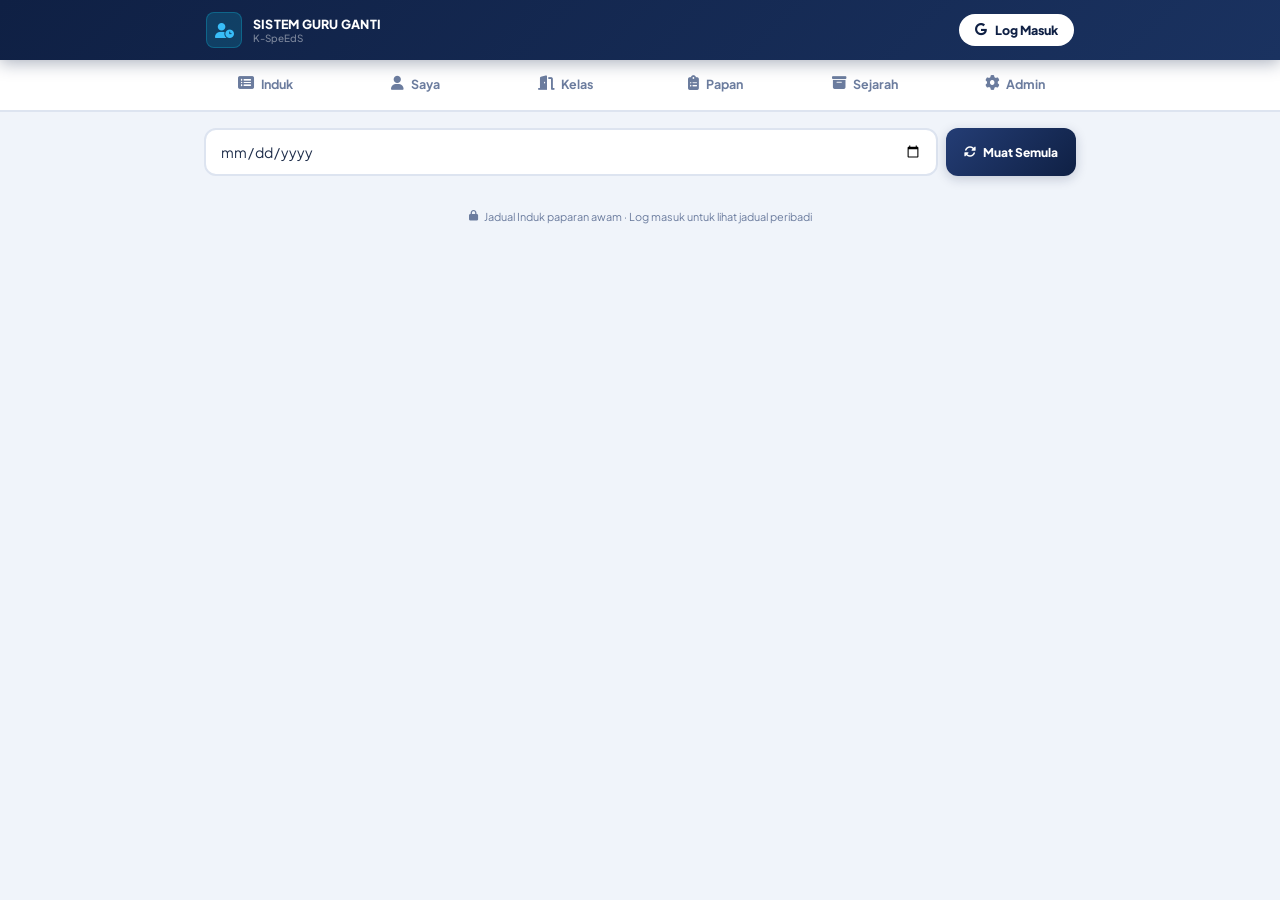
==== index.html @ 8087a6db "1" ====
<!DOCTYPE html>
<html lang="ms">
<head>
<meta charset="UTF-8">
<meta name="viewport" content="width=device-width, initial-scale=1.0, maximum-scale=1.0">
<title>Sistem Guru Ganti — K-SpeEdS</title>
<link rel="manifest" href="manifest.json">
<meta name="theme-color" content="#0f2044">
<meta name="mobile-web-app-capable" content="yes">
<meta name="apple-mobile-web-app-capable" content="yes">
<meta name="apple-mobile-web-app-status-bar-style" content="black-translucent">
<meta name="apple-mobile-web-app-title" content="Guru Ganti">
<link rel="apple-touch-icon" href="icon-192.png">
<link rel="icon" type="image/png" sizes="192x192" href="icon-192.png">
<link rel="icon" type="image/png" sizes="512x512" href="icon-512.png">
<link href="https://cdnjs.cloudflare.com/ajax/libs/font-awesome/6.4.0/css/all.min.css" rel="stylesheet">
<link href="https://fonts.googleapis.com/css2?family=Plus+Jakarta+Sans:wght@400;500;600;700;800;900&family=JetBrains+Mono:wght@400;600;700&display=swap" rel="stylesheet">
<link rel="stylesheet" href="css/style.css">
<link rel="stylesheet" href="css/relief-extra.css">
<script src="https://cdnjs.cloudflare.com/ajax/libs/html2pdf.js/0.10.1/html2pdf.bundle.min.js"></script>
</head>
<body>

<!-- ══════════ NAVBAR ══════════ -->
<div class="navbar">
  <div class="navbar-inner">
    <div class="navbar-brand">
      <div class="navbar-icon"><i class="fas fa-user-clock"></i></div>
      <div>
        <div class="navbar-title">SISTEM GURU GANTI</div>
        <div class="navbar-sub">K-SpeEdS</div>
      </div>
    </div>
    <div id="auth-box" class="auth-box">
      <button id="btn-login" class="btn-auth" onclick="ReliefApp.login()">
        <i class="fab fa-google"></i> Log Masuk
      </button>
      <div id="user-chip" class="user-chip hidden">
        <img id="user-photo" class="user-photo" src="" alt="">
        <div class="user-meta">
          <div id="user-name" class="user-name">—</div>
          <div id="user-role" class="user-role">—</div>
        </div>
        <button class="btn-logout" onclick="ReliefApp.logout()" title="Log Keluar"><i class="fas fa-sign-out-alt"></i></button>
      </div>
    </div>
  </div>
</div>

<!-- ══════════ TAB BAR (dinamik ikut role) ══════════ -->
<div class="tab-bar">
  <div class="tab-bar-inner" id="tab-bar-inner">
    <button class="tab-btn" data-tab="induk" onclick="ReliefApp.switchTab('induk')"><i class="fas fa-list-alt"></i> Induk</button>
    <button class="tab-btn" data-tab="saya" data-need="login" onclick="ReliefApp.switchTab('saya')"><i class="fas fa-user"></i> Saya</button>
    <button class="tab-btn" data-tab="kelas" data-need="login" onclick="ReliefApp.switchTab('kelas')"><i class="fas fa-door-open"></i> Kelas</button>
    <button class="tab-btn" data-tab="papan" data-need="admin" onclick="ReliefApp.switchTab('papan')"><i class="fas fa-clipboard-list"></i> Papan</button>
    <button class="tab-btn" data-tab="sejarah" data-need="admin" onclick="ReliefApp.switchTab('sejarah')"><i class="fas fa-archive"></i> Sejarah</button>
    <button class="tab-btn" data-tab="admin" data-need="admin" onclick="ReliefApp.switchTab('admin')"><i class="fas fa-cog"></i> Admin</button>
  </div>
</div>

<div class="main">

  <div class="date-row">
    <input type="date" id="datePicker" class="date-input" onchange="ReliefApp.onDateChange()">
    <button class="btn-refresh" id="btn-refresh" onclick="ReliefApp.onDateChange()"><i class="fas fa-sync-alt" id="refresh-icon"></i> Muat Semula</button>
  </div>

  <!-- ═════════ TAB: JADUAL INDUK (awam) ═════════ -->
  <div id="view-induk" class="fade-in">
    <div id="induk-banner"></div>
    <div id="induk-content"></div>
  </div>

  <!-- ═════════ TAB: JADUAL SAYA (login) ═════════ -->
  <div id="view-saya" class="hidden fade-in">
    <div id="saya-lock" class="card"><div class="state-box"><div class="s-icon">🔒</div><div class="s-title">Log masuk untuk lihat jadual anda</div><div class="s-sub">Guna akaun Google untuk teruskan.</div></div></div>
    <div id="saya-pickname" class="card hidden">
      <div class="card-head"><div class="card-head-icon"><i class="fas fa-user-search"></i></div>
        <div><div class="card-head-title">Pilih Nama Anda</div><div class="card-head-sub">Sekali sahaja — akan diingati untuk lepas ini</div></div></div>
      <div class="card-body" style="position:relative;">
        <div class="search-outer" id="search-outer">
          <div class="search-field">
            <i class="fas fa-search si-left"></i>
            <input type="text" id="tsearch" class="search-input" placeholder="Taip nama guru..." autocomplete="off"
              oninput="ReliefApp.onSearchInput()" onfocus="ReliefApp.onSearchFocus()">
            <button class="si-clear" onclick="ReliefApp.clearSearch()"><i class="fas fa-times-circle"></i></button>
          </div>
          <div class="dd-wrap" id="ddwrap"></div>
        </div>
      </div>
    </div>
    <div id="saya-banner" class="hidden"></div>
    <div id="t-banner" class="t-banner hidden fade-in">
      <div class="t-av"><i class="fas fa-user-tie"></i></div>
      <div style="min-width:0;flex:1;"><div class="t-name" id="t-name">—</div><div class="t-sub" id="t-sub">Guru</div></div>
      <button class="t-chg" onclick="ReliefApp.changeTeacher()"><i class="fas fa-exchange-alt"></i> Tukar</button>
    </div>
    <div id="saya-content"></div>
  </div>

  <!-- ═════════ TAB: JADUAL KELAS (login) ═════════ -->
  <div id="view-kelas" class="hidden fade-in">
    <div id="kelas-lock" class="card"><div class="state-box"><div class="s-icon">🔒</div><div class="s-title">Log masuk untuk lihat jadual kelas</div><div class="s-sub">Guna akaun Google untuk teruskan.</div></div></div>
    <div id="kelas-body" class="hidden">
      <div id="kelas-banner" class="hidden"></div>
      <div class="personal-table-wrap" id="kelas-picker-card">
        <div class="pt-header"><div class="pt-header-icon"><i class="fas fa-door-open"></i></div>
          <div><div class="pt-header-title">Pilih Kelas</div><div class="pt-header-sub">Lihat jadual penuh dan guru ganti bagi kelas</div></div></div>
        <div class="kelas-select-wrap"><select id="kelas-select" class="kelas-select" onchange="ReliefApp.onKelasChange()"><option value="">— Pilih Kelas —</option></select></div>
      </div>
      <div id="kelas-content"></div>
    </div>
  </div>

  <!-- ═════════ TAB: PAPAN HARIAN (admin) ═════════ -->
  <div id="view-papan" class="hidden fade-in">
    <div id="papan-loading" class="hidden state-box"><div class="spinner"></div><div class="s-sub">Memuatkan...</div></div>
    <div id="papan-content" class="hidden fade-in">
      <div class="card">
        <div class="card-head"><div class="card-head-icon" style="background:linear-gradient(135deg,#dc2626,#b91c1c);"><i class="fas fa-user-slash"></i></div>
          <div><div class="card-head-title">Tandakan Guru Tidak Hadir</div><div class="card-head-sub">Pilih guru & sebab ketidakhadiran</div></div></div>
        <div class="card-body">
          <div style="display:flex;gap:8px;flex-wrap:wrap;margin-bottom:12px;">
            <select id="absent-teacher-select" class="input-field" style="flex:2;min-width:180px;"></select>
            <select id="absent-reason-select" class="input-field" style="flex:1;min-width:160px;">
              <option value="">— Sebab —</option>
              <option>Urusan Rasmi</option><option>Cuti</option><option>Keluar Waktu Bekerja</option>
            </select>
            <button class="btn btn-primary btn-sm" onclick="ReliefApp.addAbsent()"><i class="fas fa-plus"></i> Tambah</button>
          </div>
          <div id="absent-tags-container" class="absent-tags"></div>
        </div>
      </div>
      <div id="assign-list-wrap"></div>
      <div class="card" id="confirm-card">
        <div class="card-body" style="display:flex;gap:10px;flex-wrap:wrap;justify-content:space-between;align-items:center;">
          <div id="board-status-chip"></div>
          <div style="display:flex;gap:8px;">
            <button class="btn btn-success btn-sm" onclick="ReliefApp.generatePdf()"><i class="fas fa-file-pdf"></i> Jana PDF</button>
            <button class="btn btn-primary btn-sm" onclick="ReliefApp.confirmBoard()"><i class="fas fa-check-circle"></i> Sahkan Tapak</button>
          </div>
        </div>
      </div>
    </div>
    <div id="papan-empty" class="state-box hidden"><div class="s-icon">📋</div><div class="s-title">Tiada Data</div></div>
  </div>

  <!-- ═════════ TAB: SEJARAH (admin) ═════════ -->
  <div id="view-sejarah" class="hidden fade-in">
    <div class="card">
      <div class="card-body" style="display:flex;justify-content:space-between;align-items:center;flex-wrap:wrap;gap:10px;">
        <div style="font-weight:700;color:var(--navy);">Arkib Guru Ganti</div>
        <button class="btn btn-success btn-sm" onclick="ReliefApp.printArchive()"><i class="fas fa-file-pdf"></i> Jana PDF</button>
      </div>
    </div>
    <div id="history-container"></div>
  </div>

  <!-- ═════════ TAB: ADMIN ═════════ -->
  <div id="view-admin" class="hidden fade-in">

    <div class="card admin-section">
      <div class="card-head"><div class="card-head-icon"><i class="fas fa-file-upload"></i></div>
        <div><div class="card-head-title">Muat Naik Jadual ASC</div><div class="card-head-sub">Fail .xml daripada aSc Timetables</div></div></div>
      <div class="card-body">
        <div class="file-drop" onclick="document.getElementById('xmlFile').click()">
          <input type="file" id="xmlFile" accept=".xml" style="display:none;">
          <i class="fas fa-cloud-upload-alt" style="font-size:2rem;color:var(--teal);display:block;margin-bottom:12px;"></i>
          <div style="font-weight:800;color:var(--navy);">Ketik untuk pilih fail XML</div>
        </div>
        <div id="setup-loading" class="hidden" style="margin-top:16px;text-align:center;"><div class="spinner"></div><div class="s-sub" id="setup-loading-msg">Memproses...</div></div>
        <div id="setup-msg" style="margin-top:12px;font-size:var(--fs-sm);font-weight:700;"></div>
      </div>
    </div>

    <div class="card admin-section">
      <div class="card-head"><div class="card-head-icon" style="background:linear-gradient(135deg,#0ea5e9,#0284c7);"><i class="fas fa-image"></i></div>
        <div><div class="card-head-title">Logo Sekolah</div><div class="card-head-sub">Dipaparkan dalam output PDF</div></div></div>
      <div class="card-body">
        <div style="display:flex;align-items:center;gap:16px;flex-wrap:wrap;">
          <div id="logo-preview-wrap" style="width:80px;height:80px;border-radius:12px;border:2px dashed #cbd5e1;display:flex;align-items:center;justify-content:center;background:#f8fafc;overflow:hidden;">
            <span id="logo-preview-empty" style="color:#94a3b8;font-size:.7rem;text-align:center;padding:6px;">Tiada logo</span>
            <img id="logo-preview-img" style="display:none;width:100%;height:100%;object-fit:contain;">
          </div>
          <div style="flex:1;min-width:160px;">
            <div style="display:flex;gap:8px;flex-wrap:wrap;">
              <label class="btn btn-primary btn-sm" style="cursor:pointer;">
                <i class="fas fa-upload"></i> Pilih Gambar
                <input type="file" id="logoFileInput" accept="image/*" style="display:none;" onchange="ReliefApp.previewLogo(event)">
              </label>
              <button id="btn-save-logo" class="btn btn-success btn-sm hidden" onclick="ReliefApp.saveLogoAction()"><i class="fas fa-save"></i> Simpan</button>
              <button class="btn-ghost btn-sm" style="color:#e53e3e;border-color:#e53e3e;" onclick="ReliefApp.removeLogoAction()"><i class="fas fa-trash"></i></button>
            </div>
          </div>
        </div>
      </div>
    </div>

    <div class="card admin-section">
      <div class="card-head"><div class="card-head-icon" style="background:linear-gradient(135deg,#7c3aed,#6d28d9);"><i class="fas fa-user-plus"></i></div>
        <div><div class="card-head-title">Guru Tambahan</div><div class="card-head-sub">Guru yang tiada dalam jadual ASC</div></div></div>
      <div class="card-body">
        <div style="display:flex;gap:8px;margin-bottom:12px;flex-wrap:wrap;">
          <input type="text" id="extraTeacherName" placeholder="Nama penuh guru..." class="input-field" style="flex:2;min-width:140px;">
          <input type="text" id="extraTeacherShort" placeholder="Singkatan" class="input-field" style="flex:1;min-width:80px;max-width:110px;">
          <button class="btn btn-primary btn-sm" onclick="ReliefApp.addExtraTeacherAction()"><i class="fas fa-plus"></i> Tambah</button>
        </div>
        <div id="extra-teacher-list"></div>
      </div>
    </div>

    <div class="card admin-section">
      <div class="card-head"><div class="card-head-icon" style="background:linear-gradient(135deg,#059669,#047857);"><i class="fas fa-users-cog"></i></div>
        <div><div class="card-head-title">Pengurusan Pengguna</div><div class="card-head-sub">Tetapkan role Admin untuk pengguna yang log masuk</div></div></div>
      <div class="card-body"><div id="user-mgmt-list">Memuatkan...</div></div>
    </div>

  </div><!-- /view-admin -->

  <div class="ro-note"><i class="fas fa-lock" style="font-size:.65rem;"></i> Jadual Induk paparan awam · Log masuk untuk lihat jadual peribadi</div>
</div><!-- /main -->

<!-- ══════════ MODALS ══════════ -->
<div id="assignModal" class="modal-overlay hidden">
  <div class="modal-box">
    <div class="modal-head"><div id="assign-modal-title">Tetapkan Guru Ganti</div><button onclick="ReliefApp.closeAssignModal()" class="modal-x"><i class="fas fa-times"></i></button></div>
    <div class="modal-body">
      <input type="text" id="assign-search" class="input-field" placeholder="Cari nama guru..." style="margin-bottom:10px;" oninput="ReliefApp.renderAssignList()">
      <div id="assign-available-list" class="assign-teacher-list"></div>
      <label style="display:flex;align-items:center;gap:6px;margin-top:10px;font-size:.8rem;">
        <input type="checkbox" id="override-toggle" onchange="ReliefApp.toggleOverride()"> Papar semua guru (termasuk yang sibuk)
      </label>
      <textarea id="assign-note" class="input-field" placeholder="Catatan (pilihan)..." style="margin-top:10px;width:100%;min-height:60px;"></textarea>
      <div style="display:flex;gap:8px;margin-top:12px;">
        <button class="btn btn-ghost btn-sm" onclick="ReliefApp.clearAssignment()"><i class="fas fa-times"></i> Kosongkan</button>
        <button class="btn btn-primary btn-sm" onclick="ReliefApp.saveNoteOnly()"><i class="fas fa-save"></i> Simpan Catatan</button>
      </div>
    </div>
  </div>
</div>

<div id="reasonModal" class="modal-overlay hidden">
  <div class="modal-box modal-box-sm">
    <div class="modal-head">Pilih Sebab Ketidakhadiran<button onclick="ReliefApp.closeReasonModal()" class="modal-x"><i class="fas fa-times"></i></button></div>
    <div class="modal-body">
      <button class="btn btn-ghost" style="width:100%;margin-bottom:8px;" onclick="ReliefApp.pickReason('Urusan Rasmi')">Urusan Rasmi</button>
      <button class="btn btn-ghost" style="width:100%;margin-bottom:8px;" onclick="ReliefApp.pickReason('Cuti')">Cuti</button>
      <button class="btn btn-ghost" style="width:100%;" onclick="ReliefApp.pickReason('Keluar Waktu Bekerja')">Keluar Waktu Bekerja</button>
    </div>
  </div>
</div>

<div id="confirmModal" class="confirm-overlay hidden">
  <div class="confirm-box">
    <div id="confirm-title" class="confirm-title">Sahkan</div>
    <div id="confirm-msg" class="confirm-msg"></div>
    <div class="confirm-actions">
      <button id="confirm-cancel-btn" class="confirm-btn confirm-btn-cancel">Batal</button>
      <button id="confirm-ok-btn" class="confirm-btn confirm-btn-ok">OK</button>
    </div>
  </div>
</div>

<div id="toast" class="toast hidden"></div>

<script type="module" src="js/main.js"></script>
</body>
</html>
---- css/style.css ----
:root {
      --navy:#0f2044; --navy-mid:#1a3260; --navy-light:#243d75;
      --teal:#0ea5c9; --teal-light:#38bdf8;
      --surface:#f0f4fa; --border:#dde4f0; --text:#1e2d4a; --muted:#6b7c9e;
      --danger:#dc2626; --danger-light:#fef2f2; --danger-border:#fecaca;
      --success:#059669; --success-light:#f0fdf4; --success-border:#86efac;
      --warn:#d97706; --warn-light:#fffbeb; --warn-border:#fde68a;
      --purple:#7c3aed; --purple-light:#f5f3ff; --purple-border:#c4b5fd;
      --fs-xs:.75rem; --fs-sm:.875rem; --fs-base:1rem; --fs-lg:1.125rem;
      --tap:52px; --radius:14px; --gap:14px;
    }

    *{box-sizing:border-box;margin:0;padding:0;}
    body{font-family:'Plus Jakarta Sans',sans-serif;background:var(--surface);color:var(--text);min-height:100vh;font-size:var(--fs-base);-webkit-text-size-adjust:100%;}

    /* ── NAVBAR ── */
    .navbar{background:linear-gradient(135deg,var(--navy) 0%,var(--navy-mid) 100%);box-shadow:0 3px 16px rgba(15,32,68,.35);position:sticky;top:0;z-index:100;}
    .navbar-inner{padding:0 16px;height:60px;display:flex;align-items:center;justify-content:space-between;gap:12px;max-width:1200px;margin:0 auto;}
    .navbar-brand{display:flex;align-items:center;gap:11px;min-width:0;flex:1;}
    .navbar-logo{width:36px;height:36px;flex-shrink:0;border-radius:8px;object-fit:contain;background:white;padding:2px;}
    .navbar-icon{width:36px;height:36px;flex-shrink:0;background:rgba(14,165,201,.22);border:1px solid rgba(14,165,201,.38);border-radius:8px;display:flex;align-items:center;justify-content:center;color:var(--teal-light);font-size:15px;}
    .navbar-text .navbar-title{color:white;font-weight:800;font-size:.78rem;letter-spacing:.02em;}
    .navbar-text .navbar-sub{color:rgba(255,255,255,.45);font-size:.62rem;font-weight:500;}
    .navbar-date{color:rgba(255,255,255,.9);font-size:.65rem;font-family:'JetBrains Mono',monospace;background:rgba(255,255,255,.12);padding:5px 10px;border-radius:20px;border:1px solid rgba(255,255,255,.16);white-space:nowrap;flex-shrink:0;line-height:1.5;}

    /* ── TABS ── */
    .tab-bar{background:white;border-bottom:2px solid var(--border);position:sticky;top:60px;z-index:90;}
    .tab-bar-inner{display:flex;max-width:1200px;margin:0 auto;}
    .tab-btn{flex:1;padding:0 8px;height:50px;font-size:.78rem;font-weight:700;color:var(--muted);border:none;border-bottom:3px solid transparent;background:none;cursor:pointer;display:flex;align-items:center;justify-content:center;gap:7px;transition:all .2s;white-space:nowrap;-webkit-tap-highlight-color:transparent;font-family:'Plus Jakarta Sans',sans-serif;}
    .tab-btn i{font-size:.9rem;}
    .tab-btn:active{background:#f0f7ff;}
    .tab-btn.active{color:var(--navy);border-bottom-color:var(--teal);background:#f5f8ff;}

    /* ── MAIN LAYOUT ── */
    .main{max-width:1200px;margin:0 auto;padding:16px 14px 60px;}

    /* ── CARDS ── */
    .card{background:white;border-radius:var(--radius);border:1.5px solid var(--border);box-shadow:0 2px 12px rgba(15,32,68,.06);overflow:hidden;margin-bottom:var(--gap);}
    .card-head{padding:13px 16px;border-bottom:1.5px solid var(--border);background:linear-gradient(to right,#f5f8ff,white);display:flex;align-items:center;gap:11px;}
    .card-head-icon{width:36px;height:36px;background:linear-gradient(135deg,var(--teal),#0284c7);border-radius:9px;display:flex;align-items:center;justify-content:center;color:white;font-size:.9rem;flex-shrink:0;}
    .card-head-title{font-size:var(--fs-sm);font-weight:800;color:var(--navy);}
    .card-head-sub{font-size:.68rem;color:var(--muted);margin-top:1px;}
    .card-body{padding:16px;}

    /* ── FIELDS ── */
    .field-label{display:flex;align-items:center;gap:7px;font-size:var(--fs-xs);font-weight:800;color:var(--muted);text-transform:uppercase;letter-spacing:.07em;margin-bottom:8px;}
    .field-label i{color:var(--teal);}
    .input-field{width:100%;height:var(--tap);padding:0 16px;border:2px solid var(--border);border-radius:12px;font-size:var(--fs-base);font-family:'Plus Jakarta Sans',sans-serif;color:var(--text);background:#fafbfe;transition:all .2s;outline:none;-webkit-appearance:none;appearance:none;}
    .input-field:focus{border-color:var(--teal);background:white;box-shadow:0 0 0 4px rgba(14,165,201,.12);}

    /* ── BUTTONS ── */
    .btn{display:flex;align-items:center;justify-content:center;gap:8px;width:100%;height:var(--tap);padding:0 18px;border-radius:12px;font-size:var(--fs-sm);font-weight:800;cursor:pointer;transition:all .2s;border:none;letter-spacing:.01em;-webkit-tap-highlight-color:transparent;font-family:'Plus Jakarta Sans',sans-serif;}
    .btn:disabled{opacity:.5;cursor:not-allowed;}
    .btn:active:not(:disabled){transform:scale(.97);}
    .btn-primary{background:linear-gradient(135deg,var(--navy-light),var(--navy));color:white;box-shadow:0 4px 16px rgba(15,32,68,.25);}
    .btn-success{background:linear-gradient(135deg,#059669,#047857);color:white;box-shadow:0 4px 14px rgba(5,150,105,.25);}
    .btn-danger{background:linear-gradient(135deg,#dc2626,#b91c1c);color:white;box-shadow:0 3px 12px rgba(220,38,38,.22);}
    .btn-secondary{background:#eef2ff;color:var(--navy);border:2px solid var(--border);}
    .btn-ghost{width:auto;height:40px;padding:0 12px;background:#f0f4fa;color:var(--muted);border-radius:9px;border:1.5px solid var(--border);display:inline-flex;align-items:center;justify-content:center;gap:6px;font-size:var(--fs-xs);font-weight:700;font-family:'Plus Jakarta Sans',sans-serif;cursor:pointer;transition:all .15s;}
    .btn-ghost:active{background:#e5ebf8;color:var(--navy);}
    .btn-sm{height:38px;padding:0 13px;font-size:var(--fs-xs);width:auto;border-radius:9px;flex-shrink:0;}
    .btn-inline{width:auto;flex-shrink:0;}
    .btn-confirm{background:linear-gradient(135deg,#7c3aed,#6d28d9);color:white;box-shadow:0 4px 14px rgba(124,58,237,.25);}

    /* ── STATUS CHIPS ── */
    .chip{display:inline-flex;align-items:center;gap:5px;padding:3px 10px;border-radius:20px;font-size:.68rem;font-weight:700;}
    .chip-draft{background:#fef3c7;color:#92400e;border:1.5px solid #fde68a;}
    .chip-confirmed{background:#dcfce7;color:#166534;border:1.5px solid #86efac;}
    .chip-empty{background:#f0f4fa;color:var(--muted);border:1.5px solid var(--border);}

    /* ── ALERT ── */
    .alert{padding:12px 14px;border-radius:11px;font-size:var(--fs-sm);font-weight:500;display:flex;gap:10px;align-items:flex-start;position:fixed;top:70px;left:12px;right:12px;z-index:999;box-shadow:0 8px 28px rgba(0,0,0,.14);max-width:680px;margin:0 auto;}
    .alert-info{background:#eff6ff;border:1.5px solid #bfdbfe;color:#1d4ed8;}
    .alert-warn{background:#fffbeb;border:1.5px solid #fde68a;color:#92400e;}
    .alert-error{background:#fff1f2;border:1.5px solid #fecaca;color:#9f1239;}
    .alert-success{background:#f0fdf4;border:1.5px solid #86efac;color:#166534;}
    .alert i{flex-shrink:0;margin-top:1px;}
    .alert-close{margin-left:auto;background:none;border:none;cursor:pointer;color:currentColor;font-size:1.1rem;padding:0;flex-shrink:0;}

    /* ── STATES ── */
    .state-box{text-align:center;padding:48px 20px;background:white;border-radius:var(--radius);border:1.5px solid var(--border);}
    .spinner{width:40px;height:40px;border-radius:50%;border:3px solid var(--border);border-top-color:var(--teal);animation:spin .8s linear infinite;margin:0 auto 14px;}
    @keyframes spin{to{transform:rotate(360deg);}}
    .state-icon{width:60px;height:60px;border-radius:16px;background:#f0f4fa;display:flex;align-items:center;justify-content:center;margin:0 auto 14px;font-size:1.5rem;color:var(--muted);}
    .state-title{font-weight:800;color:var(--navy);font-size:var(--fs-base);margin-bottom:5px;}
    .state-sub{font-size:var(--fs-sm);color:var(--muted);}

    /* ── MODAL ── */
    .modal-overlay{position:fixed;inset:0;background:rgba(0,0,0,.72);z-index:200;display:flex;align-items:flex-end;justify-content:center;}
    .modal-box{background:white;width:100%;max-width:680px;max-height:92vh;display:flex;flex-direction:column;border-radius:22px 22px 0 0;overflow:hidden;box-shadow:0 -8px 40px rgba(0,0,0,.28);}
    .modal-handle{width:38px;height:4px;background:var(--border);border-radius:4px;margin:10px auto 0;}
    .modal-head{padding:13px 16px;border-bottom:1px solid var(--border);display:flex;justify-content:space-between;align-items:center;flex-shrink:0;}
    .modal-title{font-size:var(--fs-base);font-weight:800;color:var(--navy);display:flex;align-items:center;gap:8px;}
    .modal-close{width:42px;height:42px;border-radius:9px;background:#f0f4fa;border:none;cursor:pointer;display:flex;align-items:center;justify-content:center;color:var(--muted);font-size:1.1rem;flex-shrink:0;}
    .modal-body{padding:14px;overflow-y:auto;background:var(--surface);flex:1;-webkit-overflow-scrolling:touch;}
    .modal-foot{padding:11px 14px;border-top:1px solid var(--border);background:white;flex-shrink:0;display:flex;gap:10px;}

    /* ── TAPAK HARIAN HEADER ── */
    .board-header{background:linear-gradient(135deg,var(--navy) 0%,var(--navy-mid) 100%);border-radius:var(--radius);padding:18px 20px;margin-bottom:var(--gap);color:white;display:flex;align-items:center;justify-content:space-between;gap:14px;flex-wrap:wrap;}
    .board-header-left{display:flex;align-items:center;gap:14px;}
    .board-date-badge{background:rgba(255,255,255,.14);border:1.5px solid rgba(255,255,255,.22);border-radius:12px;padding:10px 16px;text-align:center;}
    .board-date-day{font-size:.68rem;font-weight:700;color:rgba(255,255,255,.6);text-transform:uppercase;letter-spacing:.08em;}
    .board-date-num{font-size:1.6rem;font-weight:900;font-family:'JetBrains Mono',monospace;color:white;line-height:1;}
    .board-date-month{font-size:.72rem;font-weight:600;color:rgba(255,255,255,.7);}
    .board-info{flex:1;}
    .board-title{font-size:.85rem;font-weight:700;color:rgba(255,255,255,.65);text-transform:uppercase;letter-spacing:.06em;}
    .board-subtitle{font-size:1.1rem;font-weight:900;color:white;margin-top:2px;}
    .board-actions{display:flex;gap:8px;flex-wrap:wrap;}

    /* ── ABSENT TEACHER TAGS ── */
    .absent-panel{background:white;border-radius:var(--radius);border:1.5px solid var(--border);padding:14px 16px;margin-bottom:var(--gap);}
    .absent-panel-head{display:flex;align-items:center;justify-content:space-between;margin-bottom:12px;gap:10px;}
    .absent-panel-title{font-size:var(--fs-sm);font-weight:800;color:var(--navy);display:flex;align-items:center;gap:8px;}
    .absent-panel-title i{color:var(--danger);}
    .absent-tags{display:flex;flex-wrap:wrap;gap:8px;margin-bottom:12px;}
    .absent-tag{display:inline-flex;align-items:center;gap:8px;background:var(--danger-light);border:1.5px solid var(--danger-border);border-radius:30px;padding:7px 12px;font-size:var(--fs-xs);font-weight:700;color:var(--danger);max-width:100%;}
    .absent-tag-name{flex:1;min-width:0;overflow:hidden;text-overflow:ellipsis;white-space:nowrap;}
    .absent-tag-remove{width:22px;height:22px;border-radius:50%;background:rgba(220,38,38,.15);border:none;cursor:pointer;display:flex;align-items:center;justify-content:center;color:var(--danger);font-size:.7rem;flex-shrink:0;transition:all .15s;}
    .absent-tag-remove:active{background:var(--danger);color:white;}
    .absent-empty{font-size:var(--fs-sm);color:var(--muted);font-style:italic;padding:8px 0;}
    /* Fix: select + butang dalam satu baris, butang tak lari */
    .absent-add-row{display:flex;gap:8px;align-items:center;width:100%;}
    .absent-select{flex:1;min-width:0;height:48px;padding:0 12px;border:2px solid var(--border);border-radius:10px;font-size:var(--fs-sm);font-family:'Plus Jakarta Sans',sans-serif;color:var(--text);background:#fafbfe;outline:none;cursor:pointer;-webkit-appearance:none;appearance:none;}
    .absent-select:focus{border-color:var(--teal);}
    .absent-reason-badge{display:inline-flex;align-items:center;flex-shrink:0;padding:2px 8px;border-radius:20px;font-size:.62rem;font-weight:800;cursor:pointer;white-space:nowrap;border:1.5px solid transparent;}
    .reason-pick-btn{display:block;width:100%;text-align:left;padding:13px 14px;margin-bottom:8px;border-radius:10px;border:2px solid var(--border);background:#fafbfe;color:var(--text);font-weight:700;font-size:.9rem;cursor:pointer;font-family:'Plus Jakarta Sans',sans-serif;}
    .reason-pick-btn:active{transform:scale(.98);}
    .btn-tambah{height:48px;padding:0 16px;background:linear-gradient(135deg,var(--danger),#b91c1c);color:white;border:none;border-radius:10px;font-size:var(--fs-sm);font-weight:800;cursor:pointer;display:flex;align-items:center;gap:7px;white-space:nowrap;flex-shrink:0;font-family:'Plus Jakarta Sans',sans-serif;-webkit-tap-highlight-color:transparent;transition:all .2s;}
    .btn-tambah:active{transform:scale(.96);}

    /* ── JADUAL VISUAL GRID ── */
    .timetable-wrap{background:white;border-radius:var(--radius);border:1.5px solid var(--border);overflow:hidden;margin-bottom:var(--gap);}
    .timetable-toolbar{padding:12px 16px;border-bottom:1.5px solid var(--border);display:flex;align-items:center;gap:10px;flex-wrap:wrap;background:linear-gradient(to right,#f5f8ff,white);}
    .timetable-title{font-size:var(--fs-sm);font-weight:800;color:var(--navy);display:flex;align-items:center;gap:8px;flex:1;}
    .timetable-legend{display:flex;gap:8px;flex-wrap:wrap;}
    .legend-item{display:flex;align-items:center;gap:5px;font-size:.62rem;font-weight:700;color:var(--muted);}
    .legend-dot{width:9px;height:9px;border-radius:3px;flex-shrink:0;}
    .btn-print-jadual{height:36px;padding:0 14px;background:linear-gradient(135deg,var(--navy-light),var(--navy));color:white;border:none;border-radius:9px;font-size:.72rem;font-weight:800;cursor:pointer;display:flex;align-items:center;gap:6px;white-space:nowrap;flex-shrink:0;font-family:'Plus Jakarta Sans',sans-serif;-webkit-tap-highlight-color:transparent;transition:all .15s;box-shadow:0 2px 8px rgba(15,32,68,.2);}
    .btn-print-jadual:hover{background:linear-gradient(135deg,#2d4a8a,var(--navy-mid));}
    .btn-print-jadual:active{transform:scale(.96);}

    /* Scroll container — penting: overflow-x scroll, jangan overflow hidden */
    .timetable-scroll{overflow-x:auto;overflow-y:visible;-webkit-overflow-scrolling:touch;width:100%;}
    .timetable-scroll::-webkit-scrollbar{height:6px;}
    .timetable-scroll::-webkit-scrollbar-track{background:#f0f4fa;}
    .timetable-scroll::-webkit-scrollbar-thumb{background:#c7d2e8;border-radius:4px;}

    /* Grid table */
    .tt-table{border-collapse:collapse;table-layout:fixed;}
    .tt-table th,.tt-table td{border:1px solid #e2e8f0;}

    /* Sticky kolum pertama (nama guru) */
    .tt-sticky{position:sticky;left:0;z-index:6;background:white;}

    /* Header row — waktu */
    .tt-head-row th{background:var(--navy);color:white;padding:7px 6px;text-align:center;white-space:nowrap;font-family:'JetBrains Mono',monospace;}
    .tt-head-guru{background:var(--navy-mid) !important;font-size:.68rem;font-weight:800;min-width:110px;width:110px;padding:7px 10px !important;text-align:left !important;}
    .tt-head-period{min-width:80px;width:80px;}
    .tt-head-period-num{font-size:.82rem;font-weight:900;}
    .tt-head-period-time{font-size:.56rem;color:rgba(255,255,255,.6);margin-top:1px;}
    .tt-head-rehat{background:#374151 !important;min-width:54px;width:54px;font-size:.6rem;color:#9ca3af !important;}

    /* Row guru */
    .tt-guru-cell{background:#f8faff;padding:8px 10px;font-size:.68rem;font-weight:800;color:var(--navy);min-width:110px;width:110px;border-right:2px solid var(--border);vertical-align:middle;line-height:1.3;}
    .tt-guru-absent{background:var(--danger-light) !important;border-right-color:var(--danger-border) !important;}
    .tt-guru-absent .tt-guru-name{color:var(--danger);}
    .tt-guru-name{display:block;font-size:.65rem;font-weight:800;color:var(--navy);}
    .tt-guru-tag{display:inline-block;margin-top:3px;font-size:.55rem;font-weight:800;padding:1px 6px;border-radius:8px;background:var(--danger-light);color:var(--danger);border:1px solid var(--danger-border);}

    /* Slot cell */
    .tt-slot{height:64px;vertical-align:middle;cursor:default;}
    .tt-slot-inner{padding:5px 6px;height:100%;display:flex;flex-direction:column;justify-content:center;gap:1px;}

    /* Slot biasa — biru */
    .tt-slot.s-normal .tt-slot-inner{background:#3b82f6;}
    /* Slot tak hadir — belum isi, merah berkedip, boleh tap */
    .tt-slot.s-absent{cursor:pointer;}
    .tt-slot.s-absent .tt-slot-inner{background:var(--danger);animation:pulse-slot 2s ease-in-out infinite;}
    /* Tak hadir — sedang diisi (ada relief tapi belum save) */
    .tt-slot.s-partial .tt-slot-inner{background:#b45309;animation:none;}
    /* Tak hadir — dah ada guru ganti */
    .tt-slot.s-done .tt-slot-inner{background:var(--success);}
    /* Slot kosong (guru tiada kelas waktu tu) */
    .tt-slot.s-empty .tt-slot-inner{background:#f8faff;}
    /* Rehat */
    .tt-slot.s-rehat .tt-slot-inner{background:#f0f4fa;cursor:default;}

    @keyframes pulse-slot{0%,100%{opacity:1;}50%{opacity:.78;}}

    /* Teks dalam slot */
    .tt-slot-subj{font-size:.62rem;font-weight:800;color:white;line-height:1.2;overflow:hidden;display:-webkit-box;-webkit-line-clamp:2;-webkit-box-orient:vertical;}
    .tt-slot-class{font-size:.55rem;font-weight:600;color:rgba(255,255,255,.75);line-height:1.2;overflow:hidden;white-space:nowrap;text-overflow:ellipsis;}
    .tt-slot-relief{margin-top:2px;font-size:.52rem;font-weight:800;color:white;background:rgba(0,0,0,.2);border-radius:3px;padding:1px 4px;display:inline-flex;align-items:center;gap:2px;overflow:hidden;white-space:nowrap;text-overflow:ellipsis;max-width:100%;}
    .tt-slot-add{margin-top:2px;font-size:.52rem;font-weight:800;color:rgba(255,255,255,.8);background:rgba(255,255,255,.18);border-radius:3px;padding:1px 4px;display:inline-flex;align-items:center;gap:2px;}
    .tt-slot.s-empty .tt-slot-subj,.tt-slot.s-empty .tt-slot-class{color:transparent;}

    /* Slot kosong tapi guru dah jadi relief waktu ini — OREN */
    .tt-slot.s-relief-duty{cursor:default;}
    .tt-slot.s-relief-duty .tt-slot-inner{background:linear-gradient(135deg,#ea580c,#c2410c);animation:pulse-relief 2.5s ease-in-out infinite;}
    @keyframes pulse-relief{0%,100%{opacity:1;}50%{opacity:.82;}}
    .tt-slot-duty-badge{margin-top:2px;font-size:.52rem;font-weight:800;color:white;background:rgba(0,0,0,.22);border-radius:3px;padding:1px 5px;display:inline-flex;align-items:center;gap:2px;overflow:hidden;white-space:nowrap;text-overflow:ellipsis;max-width:100%;}

    /* Slot ada kelas + jadi relief (OVERRIDE) — biru + border oren tebal */
    .tt-slot.s-override{cursor:default;outline:3px solid #ea580c;outline-offset:-3px;position:relative;}
    .tt-slot.s-override .tt-slot-inner{background:linear-gradient(160deg,#2563eb 60%,#1d4ed8 100%);}
    .tt-slot-override-badge{margin-top:2px;font-size:.5rem;font-weight:900;color:#fff7ed;background:#ea580c;border-radius:3px;padding:1px 5px;display:inline-flex;align-items:center;gap:2px;overflow:hidden;white-space:nowrap;text-overflow:ellipsis;max-width:100%;letter-spacing:.02em;}

    /* Override section dalam modal */
    .override-toggle{display:flex;align-items:center;gap:8px;padding:10px 14px;background:#fffbeb;border:1.5px solid #fde68a;border-radius:10px;cursor:pointer;margin-top:4px;-webkit-tap-highlight-color:transparent;transition:all .15s;}
    .override-toggle:active{background:#fef3c7;}
    .override-toggle-icon{width:30px;height:30px;border-radius:8px;background:#d97706;display:flex;align-items:center;justify-content:center;color:white;font-size:.75rem;flex-shrink:0;}
    .override-toggle-text{flex:1;}
    .override-toggle-label{font-size:.75rem;font-weight:800;color:#92400e;}
    .override-toggle-sub{font-size:.62rem;color:#b45309;margin-top:1px;}
    .override-toggle-chevron{font-size:.7rem;color:#d97706;transition:transform .25s;}
    .override-toggle-chevron.open{transform:rotate(180deg);}
    .override-list{margin-top:8px;}

    /* ── LEGEND ABSENT ── */
    .absent-stat{display:flex;gap:10px;flex-wrap:wrap;padding:10px 16px;border-top:1.5px solid var(--border);background:#fafbfe;}
    .absent-stat-item{display:flex;align-items:center;gap:6px;font-size:.68rem;font-weight:700;}

    /* ── ASSIGN MODAL ── */
    .assign-slot-info{background:var(--navy);border-radius:12px;padding:14px 16px;margin-bottom:14px;color:white;}
    .assign-slot-row{display:flex;gap:14px;flex-wrap:wrap;}
    .assign-slot-item{flex:1;min-width:100px;}
    .assign-slot-label{font-size:.62rem;font-weight:800;color:rgba(255,255,255,.55);text-transform:uppercase;letter-spacing:.07em;margin-bottom:3px;}
    .assign-slot-value{font-size:.9rem;font-weight:800;color:white;}
    .assign-teacher-list{display:flex;flex-direction:column;gap:8px;}
    .assign-teacher-card{background:white;border-radius:11px;border:2px solid var(--border);padding:12px 14px;display:flex;align-items:center;justify-content:space-between;gap:12px;cursor:pointer;transition:all .18s;}
    .assign-teacher-card:active{transform:scale(.98);}
    .assign-teacher-card.selected{border-color:var(--success);background:var(--success-light);}
    .assign-teacher-card.busy-teacher{border-color:var(--danger-border);background:var(--danger-light);opacity:.75;}
    .assign-teacher-name{font-weight:800;font-size:var(--fs-sm);color:var(--navy);flex:1;}
    .assign-teacher-stats{display:flex;gap:6px;flex-wrap:wrap;margin-top:4px;}
    .assign-stat-chip{font-size:.62rem;font-weight:700;padding:2px 7px;border-radius:10px;}
    .assign-stat-free{background:#dcfce7;color:#166534;}
    .assign-stat-busy{background:#fee2e2;color:#991b1b;}
    .assign-stat-relief{background:#ede9fe;color:#5b21b6;}
    .btn-assign{background:linear-gradient(135deg,var(--success),#047857);color:white;border:none;border-radius:9px;padding:8px 16px;font-size:.78rem;font-weight:800;cursor:pointer;white-space:nowrap;flex-shrink:0;font-family:'Plus Jakarta Sans',sans-serif;transition:all .15s;}
    .btn-assign:active{transform:scale(.96);}
    .btn-assign.selected{background:linear-gradient(135deg,#64748b,#475569);}
    .assign-section-title{font-size:.68rem;font-weight:800;color:var(--muted);text-transform:uppercase;letter-spacing:.07em;margin:12px 0 8px;display:flex;align-items:center;gap:6px;}
    .assign-section-title i{color:var(--teal);}

    /* ── SORT BAR ── */
    .sort-bar{display:flex;align-items:center;gap:7px;margin-bottom:12px;flex-wrap:wrap;}
    .sort-label{font-size:.62rem;font-weight:800;color:var(--muted);text-transform:uppercase;letter-spacing:.06em;}
    .sort-btn{height:30px;padding:0 11px;border-radius:20px;font-size:.68rem;font-weight:700;border:1.5px solid var(--border);background:white;color:var(--muted);cursor:pointer;transition:all .15s;font-family:'Plus Jakarta Sans',sans-serif;}
    .sort-btn.active{background:var(--navy);color:white;border-color:var(--navy);}

    /* ── NOTA SECTION (dalam assign modal) ── */
    .note-section{background:#f8faff;border:1.5px solid var(--border);border-radius:11px;padding:12px 14px;margin-bottom:14px;}
    .note-label{font-size:.68rem;font-weight:800;color:var(--muted);text-transform:uppercase;letter-spacing:.07em;display:flex;align-items:center;gap:6px;margin-bottom:8px;}
    .note-label i{color:var(--teal);}
    .note-textarea{width:100%;min-height:68px;padding:10px 12px;border:2px solid var(--border);border-radius:9px;font-size:.85rem;font-family:'Plus Jakarta Sans',sans-serif;color:var(--text);background:white;resize:vertical;outline:none;line-height:1.5;transition:border-color .2s;}
    .note-textarea:focus{border-color:var(--teal);box-shadow:0 0 0 3px rgba(14,165,201,.1);}
    /* Ikon kecil pada slot yang ada catatan */
    .tt-slot-note-icon{display:inline-flex;align-items:center;font-size:.48rem;margin-left:3px;opacity:.9;}

    /* ── PDF OUTPUT MODAL ── */
    .pdf-preview-area{background:#e5e7eb;border-radius:12px;padding:16px;min-height:200px;}
    .pdf-page{background:white;border-radius:8px;box-shadow:0 4px 16px rgba(0,0,0,.12);margin-bottom:14px;overflow:hidden;}
    .pdf-page-inner{padding:24px 28px;}

    /* ── PRINT STYLES (untuk PDF betul) ── */
    .pdf-content{display:none;}

    /* ── ARKIB ── */
    .archive-card{background:white;border-radius:var(--radius);border:1.5px solid var(--border);overflow:hidden;margin-bottom:14px;}
    .archive-card-head{padding:13px 16px;background:var(--navy);color:white;display:flex;align-items:center;justify-content:space-between;gap:12px;}
    .archive-table{width:100%;border-collapse:collapse;font-size:var(--fs-sm);}
    .archive-table th{padding:9px 13px;background:#f8faff;font-size:.68rem;font-weight:800;color:var(--muted);text-transform:uppercase;letter-spacing:.06em;border-bottom:2px solid var(--border);text-align:left;}
    .archive-table td{padding:11px 13px;border-bottom:1px solid #f0f4fa;vertical-align:middle;}
    .archive-table tr:last-child td{border-bottom:none;}
    .archive-table tr:hover td{background:#f8faff;}

    /* ── ADMIN ── */
    .admin-section{margin-bottom:var(--gap);}
    .file-drop{border:2px dashed var(--border);border-radius:12px;padding:32px 20px;background:#fafbfe;cursor:pointer;transition:all .2s;text-align:center;}
    .file-drop:active{border-color:var(--teal);background:#f0faff;}
    .file-drop input{display:none;}

    /* ── CHECKLIST TEACHER ── */
    .check-box{border:2px solid var(--border);border-radius:11px;background:#fafbfe;overflow:hidden;}
    .check-box-inner{max-height:200px;overflow-y:auto;-webkit-overflow-scrolling:touch;}
    .check-box-inner::-webkit-scrollbar{width:4px;}
    .check-box-inner::-webkit-scrollbar-thumb{background:var(--border);border-radius:4px;}
    .check-item{display:flex;align-items:center;gap:12px;padding:12px 14px;min-height:var(--tap);cursor:pointer;border-bottom:1px solid #f0f4fa;transition:background .15s;-webkit-tap-highlight-color:transparent;}
    .check-item:last-child{border-bottom:none;}
    .check-item:active{background:#eef4ff;}
    .check-item input[type=checkbox]{width:20px;height:20px;flex-shrink:0;accent-color:var(--teal);cursor:pointer;}
    .check-label{font-size:var(--fs-sm);font-weight:600;color:var(--text);flex:1;line-height:1.4;}

    /* ── CUSTOM CONFIRM MODAL ── */
    .confirm-overlay{position:fixed;inset:0;background:rgba(0,0,0,.6);z-index:500;display:flex;align-items:center;justify-content:center;padding:20px;}
    .confirm-box{background:white;border-radius:20px;width:100%;max-width:360px;overflow:hidden;box-shadow:0 20px 60px rgba(0,0,0,.3);animation:confirmPop .2s cubic-bezier(.34,1.56,.64,1) forwards;}
    @keyframes confirmPop{from{opacity:0;transform:scale(.88);}to{opacity:1;transform:scale(1);}}
    .confirm-icon-wrap{padding:28px 24px 16px;text-align:center;}
    .confirm-icon{width:56px;height:56px;border-radius:16px;display:flex;align-items:center;justify-content:center;margin:0 auto 14px;font-size:1.4rem;}
    .confirm-icon-danger{background:#fef2f2;color:#dc2626;}
    .confirm-icon-warn{background:#fffbeb;color:#d97706;}
    .confirm-icon-info{background:#eff6ff;color:#2563eb;}
    .confirm-title{font-size:1rem;font-weight:900;color:var(--navy);margin-bottom:8px;}
    .confirm-msg{font-size:.85rem;color:var(--muted);line-height:1.55;}
    .confirm-foot{display:flex;border-top:1.5px solid var(--border);}
    .confirm-btn{flex:1;height:52px;border:none;font-size:.9rem;font-weight:800;cursor:pointer;font-family:'Plus Jakarta Sans',sans-serif;transition:all .15s;-webkit-tap-highlight-color:transparent;}
    .confirm-btn:active{opacity:.8;}
    .confirm-btn-cancel{background:white;color:var(--muted);border-right:1.5px solid var(--border);}
    .confirm-btn-ok{background:white;color:var(--danger);}
    .confirm-btn-ok.warn{color:var(--warn);}
    .confirm-btn-ok.primary{color:var(--navy);}
    .confirm-btn-cancel:active{background:#f0f4fa;}
    .confirm-btn-ok:active{background:#fef2f2;}
    .hidden{display:none!important;}
    .fade-in{animation:fadeSlide .3s ease forwards;}
    @keyframes fadeSlide{from{opacity:0;transform:translateY(8px);}to{opacity:1;transform:translateY(0);}}
    .divider{height:1px;background:var(--border);margin:12px 0;}
    .text-muted{color:var(--muted);font-size:var(--fs-sm);}
    .flex-row{display:flex;align-items:center;gap:10px;}
    .flex-1{flex:1;}
    .mt-2{margin-top:8px;}
    .mt-3{margin-top:14px;}

    /* Responsive */
    @media(max-width:600px){
      .board-header{padding:14px;}
      .board-actions .btn{font-size:.72rem;padding:0 12px;}
    }
  

/* ═══════════════════════════════════════════════════════
   Tambahan khusus ggview (Jadual Saya / Kelas / Induk / Search)
   ═══════════════════════════════════════════════════════ */

    :root {
      --navy:#0f2044; --navy-mid:#1a3260; --navy-light:#243d75;
      --teal:#0ea5c9; --teal-light:#38bdf8;
      --surface:#f0f4fa; --border:#dde4f0; --text:#1e2d4a; --muted:#6b7c9e;
      --danger:#dc2626; --danger-light:#fef2f2; --danger-border:#fecaca;
      --success:#059669; --success-light:#f0fdf4; --success-border:#86efac;
      --warn:#d97706; --warn-light:#fffbeb; --warn-border:#fde68a;
      --purple:#7c3aed; --purple-light:#f5f3ff; --purple-border:#c4b5fd;
      --fs-xs:.75rem; --fs-sm:.875rem; --fs-base:1rem;
      --tap:52px; --radius:14px; --gap:14px;
    }
    *{box-sizing:border-box;margin:0;padding:0;}
    body{font-family:'Plus Jakarta Sans',sans-serif;background:var(--surface);color:var(--text);min-height:100vh;-webkit-text-size-adjust:100%;}

    /* ── NAVBAR ── */
    .navbar{background:linear-gradient(135deg,var(--navy) 0%,var(--navy-mid) 100%);box-shadow:0 3px 16px rgba(15,32,68,.35);position:sticky;top:0;z-index:200;}
    .navbar-inner{padding:0 16px;height:60px;display:flex;align-items:center;justify-content:space-between;gap:12px;max-width:900px;margin:0 auto;}
    .navbar-brand{display:flex;align-items:center;gap:11px;min-width:0;flex:1;}
    .navbar-icon{width:36px;height:36px;flex-shrink:0;background:rgba(14,165,201,.22);border:1px solid rgba(14,165,201,.38);border-radius:8px;display:flex;align-items:center;justify-content:center;color:var(--teal-light);font-size:15px;}
    .navbar-title{color:white;font-weight:800;font-size:.78rem;letter-spacing:.02em;}
    .navbar-sub{color:rgba(255,255,255,.45);font-size:.62rem;font-weight:500;}
    .navbar-date{color:rgba(255,255,255,.9);font-size:.64rem;font-family:'JetBrains Mono',monospace;background:rgba(255,255,255,.12);padding:5px 10px;border-radius:20px;border:1px solid rgba(255,255,255,.16);white-space:nowrap;flex-shrink:0;line-height:1.5;}

    /* ── TABS ── */
    .tab-bar{background:white;border-bottom:2px solid var(--border);position:sticky;top:60px;z-index:190;}
    .tab-bar-inner{display:flex;max-width:900px;margin:0 auto;}
    .tab-btn{flex:1;padding:0 8px;height:50px;font-size:.78rem;font-weight:700;color:var(--muted);border:none;border-bottom:3px solid transparent;background:none;cursor:pointer;display:flex;align-items:center;justify-content:center;gap:7px;transition:all .2s;white-space:nowrap;-webkit-tap-highlight-color:transparent;font-family:'Plus Jakarta Sans',sans-serif;}
    .tab-btn i{font-size:.9rem;}
    .tab-btn:active{background:#f0f7ff;}
    .tab-btn.active{color:var(--navy);border-bottom-color:var(--teal);background:#f5f8ff;}

    /* ── MAIN ── */
    .main{max-width:900px;margin:0 auto;padding:16px 14px 80px;}

    /* ── CARDS ── */
    .card{background:white;border-radius:var(--radius);border:1.5px solid var(--border);box-shadow:0 2px 12px rgba(15,32,68,.06);margin-bottom:var(--gap);}
    .card-head{padding:13px 16px;border-bottom:1.5px solid var(--border);background:linear-gradient(to right,#f5f8ff,white);display:flex;align-items:center;gap:11px;border-radius:var(--radius) var(--radius) 0 0;}
    .card-head-icon{width:36px;height:36px;background:linear-gradient(135deg,var(--teal),#0284c7);border-radius:9px;display:flex;align-items:center;justify-content:center;color:white;font-size:.9rem;flex-shrink:0;}
    .card-head-title{font-size:var(--fs-sm);font-weight:800;color:var(--navy);}
    .card-head-sub{font-size:.68rem;color:var(--muted);margin-top:1px;}
    .card-body{padding:16px;}
    /* Card tanpa overflow:hidden — untuk search dropdown */
    .card-search{background:white;border-radius:var(--radius);border:1.5px solid var(--border);box-shadow:0 2px 12px rgba(15,32,68,.06);margin-bottom:var(--gap);position:relative;z-index:150;}
    .card-search .card-head{border-radius:var(--radius) var(--radius) 0 0;}

    /* ── DATE ROW ── */
    .date-row{display:flex;gap:8px;align-items:center;margin-bottom:var(--gap);}
    .date-input{flex:1;height:48px;padding:0 14px;border:2px solid var(--border);border-radius:12px;font-size:var(--fs-sm);font-family:'Plus Jakarta Sans',sans-serif;color:var(--text);background:white;outline:none;-webkit-appearance:none;appearance:none;transition:border-color .2s;}
    .date-input:focus{border-color:var(--teal);}
    .btn-refresh{height:48px;padding:0 18px;background:linear-gradient(135deg,var(--navy-light),var(--navy));color:white;border:none;border-radius:12px;font-size:var(--fs-xs);font-weight:800;cursor:pointer;display:flex;align-items:center;gap:7px;white-space:nowrap;font-family:'Plus Jakarta Sans',sans-serif;-webkit-tap-highlight-color:transparent;transition:all .15s;flex-shrink:0;box-shadow:0 3px 12px rgba(15,32,68,.2);}
    .btn-refresh:active{transform:scale(.96);}
    .btn-refresh:disabled{opacity:.6;cursor:not-allowed;}

    /* ── STATUS BANNER ── */
    .status-banner{padding:13px 16px;border-radius:12px;font-size:var(--fs-sm);font-weight:600;display:flex;gap:10px;align-items:center;margin-bottom:var(--gap);}
    .status-banner i{font-size:1rem;flex-shrink:0;}
    .banner-pending{background:var(--warn-light);border:1.5px solid var(--warn-border);color:#92400e;}
    .banner-confirmed{background:var(--success-light);border:1.5px solid var(--success-border);color:#166534;}
    .banner-error{background:var(--danger-light);border:1.5px solid var(--danger-border);color:var(--danger);}

    /* ══════════════════════════════════════════
       SEARCH COMBO — PREMIUM
    ══════════════════════════════════════════ */
    .search-outer{position:relative;z-index:150;}
    .search-field{position:relative;display:flex;align-items:center;}
    .search-input{
      width:100%; height:56px;
      padding:0 52px;
      border:2px solid var(--border);
      border-radius:14px;
      font-size:1rem; font-weight:600;
      font-family:'Plus Jakarta Sans',sans-serif;
      color:var(--text);
      background:#fafbfe;
      outline:none;
      -webkit-appearance:none; appearance:none;
      transition:border-color .2s, box-shadow .2s, background .2s;
    }
    .search-input:focus{
      border-color:var(--teal);
      background:white;
      box-shadow:0 0 0 4px rgba(14,165,201,.12);
    }
    .search-input::placeholder{color:var(--muted);font-weight:500;}
    .si-left{position:absolute;left:18px;color:var(--muted);font-size:1rem;pointer-events:none;transition:color .2s;}
    .search-input:focus ~ .si-left, .si-left.active{color:var(--teal);}
    .si-clear{position:absolute;right:14px;background:none;border:none;cursor:pointer;color:var(--muted);font-size:1rem;padding:6px;display:none;-webkit-tap-highlight-color:transparent;border-radius:50%;transition:background .15s;}
    .si-clear.vis{display:flex;align-items:center;justify-content:center;}
    .si-clear:active{background:#f0f4fa;}

    /* Dropdown list — absolutley positioned, escapes any parent clip */
    .dd-wrap{
      position:absolute;
      top:calc(100% + 8px); left:0; right:0;
      background:white;
      border:2px solid var(--teal);
      border-radius:16px;
      box-shadow:0 12px 40px rgba(15,32,68,.18), 0 2px 8px rgba(14,165,201,.12);
      z-index:9999;
      max-height:300px;
      overflow-y:auto;
      display:none;
      -webkit-overflow-scrolling:touch;
    }
    .dd-wrap.open{display:block;animation:ddOpen .18s ease;}
    @keyframes ddOpen{from{opacity:0;transform:translateY(-6px);}to{opacity:1;transform:none;}}
    .dd-wrap::-webkit-scrollbar{width:5px;}
    .dd-wrap::-webkit-scrollbar-track{background:transparent;}
    .dd-wrap::-webkit-scrollbar-thumb{background:#c7d2e8;border-radius:4px;}

    .dd-item{
      padding:14px 18px;
      cursor:pointer;
      display:flex; align-items:center; gap:12px;
      border-bottom:1px solid #f0f4fa;
      transition:background .12s;
      -webkit-tap-highlight-color:transparent;
    }
    .dd-item:last-child{border-bottom:none;}
    .dd-item:hover,.dd-item:active{background:#f5f8ff;}
    .dd-item-avatar{
      width:36px; height:36px; flex-shrink:0;
      background:linear-gradient(135deg,var(--navy-light),var(--navy));
      border-radius:9px; display:flex; align-items:center; justify-content:center;
      color:white; font-size:.78rem; font-weight:800;
    }
    .dd-item-name{flex:1;font-size:var(--fs-sm);font-weight:700;color:var(--text);}
    .dd-item-name em{color:var(--teal);font-style:normal;font-weight:800;}
    .dd-item-short{font-size:.65rem;font-weight:800;color:white;background:var(--navy-light);border-radius:6px;padding:3px 8px;flex-shrink:0;}
    .dd-item-fav{font-size:1rem;color:#d1d5db;flex-shrink:0;padding:4px;cursor:pointer;}
    .dd-item-fav:hover{color:#f59e0b;}
    .dd-item-fav.is-fav{color:#f59e0b;}
    .dd-empty{padding:24px;text-align:center;color:var(--muted);font-size:var(--fs-sm);}
    .dd-empty i{display:block;font-size:1.4rem;margin-bottom:8px;color:var(--border);}

    /* ── SELECTED TEACHER BANNER ── */
    .t-banner{background:linear-gradient(135deg,var(--navy),var(--navy-mid));border-radius:var(--radius);padding:16px 18px;display:flex;align-items:center;gap:14px;margin-bottom:var(--gap);}
    .t-av{width:48px;height:48px;border-radius:12px;background:rgba(14,165,201,.25);border:2px solid rgba(14,165,201,.4);display:flex;align-items:center;justify-content:center;color:var(--teal-light);font-size:1.2rem;flex-shrink:0;}
    .t-name{color:white;font-weight:800;font-size:1rem;}
    .t-sub{color:rgba(255,255,255,.5);font-size:.68rem;margin-top:2px;}
    .t-chg{margin-left:auto;background:rgba(255,255,255,.14);border:1.5px solid rgba(255,255,255,.24);border-radius:9px;padding:9px 14px;color:rgba(255,255,255,.88);font-size:.72rem;font-weight:700;cursor:pointer;font-family:'Plus Jakarta Sans',sans-serif;-webkit-tap-highlight-color:transparent;white-space:nowrap;display:flex;align-items:center;gap:6px;flex-shrink:0;transition:background .15s;}
    .t-chg:active{background:rgba(255,255,255,.26);}

    /* ══════════════════════════════════════════
       JADUAL PERIBADI (PORTRAIT GRID)
    ══════════════════════════════════════════ */
    .personal-table-wrap{
      background:white;
      border-radius:var(--radius);
      border:1.5px solid var(--border);
      box-shadow:0 2px 12px rgba(15,32,68,.06);
      overflow:hidden;
      margin-bottom:var(--gap);
    }
    .pt-header{
      background:linear-gradient(135deg,var(--navy),var(--navy-mid));
      padding:16px 18px;
      display:flex; align-items:center; gap:14px;
    }
    .pt-header-icon{width:38px;height:38px;background:rgba(255,255,255,.15);border:1.5px solid rgba(255,255,255,.25);border-radius:10px;display:flex;align-items:center;justify-content:center;color:white;font-size:.95rem;flex-shrink:0;}
    .pt-header-title{color:white;font-weight:800;font-size:.9rem;}
    .pt-header-sub{color:rgba(255,255,255,.5);font-size:.66rem;margin-top:2px;}

    /* Legend */
    .pt-legend{display:flex;flex-wrap:wrap;gap:8px;padding:12px 16px;border-bottom:1px solid var(--border);background:#fafbfe;}
    .leg{display:flex;align-items:center;gap:6px;font-size:.64rem;font-weight:700;color:var(--muted);}
    .leg-dot{width:10px;height:10px;border-radius:3px;flex-shrink:0;}
    .leg-dot.l-normal{background:#3b82f6;}
    .leg-dot.l-relief{background:#059669;}
    .leg-dot.l-override{background:#ea580c;}
    .leg-dot.l-free{background:#e2e8f0;}
    .leg-dot.l-rehat{background:#94a3b8;}

    /* Period rows */
    .pt-row{
      display:flex; align-items:stretch;
      border-bottom:1px solid var(--border);
      min-height:72px;
    }
    .pt-row:last-child{border-bottom:none;}
    .pt-row.row-rehat{min-height:48px;background:#f8faff;}

    /* Period number column */
    .pt-period-col{
      width:64px; flex-shrink:0;
      display:flex; flex-direction:column; align-items:center; justify-content:center;
      border-right:2px solid var(--border);
      padding:10px 6px;
      background:#f8faff;
    }
    .pt-row.row-rehat .pt-period-col{background:#f0f4fa;}
    .period-num{font-size:1.1rem;font-weight:900;color:var(--navy);font-family:'JetBrains Mono',monospace;line-height:1;}
    .period-time{font-size:.52rem;font-weight:600;color:var(--muted);text-align:center;margin-top:4px;line-height:1.3;}
    .period-rehat-lbl{font-size:.6rem;font-weight:800;color:#94a3b8;text-transform:uppercase;letter-spacing:.05em;}

    /* Content column */
    .pt-content-col{flex:1;padding:10px 14px;display:flex;flex-direction:column;justify-content:center;gap:5px;}

    /* Status chips */
    .slot-chip{
      display:inline-flex; align-items:center; gap:6px;
      padding:5px 10px; border-radius:8px;
      font-size:.65rem; font-weight:800;
      width:fit-content; max-width:100%;
    }
    .chip-normal {background:#dbeafe;color:#1d4ed8;}
    .chip-relief {background:var(--success-light);color:#166534;border:1.5px solid var(--success-border);}
    .chip-override{background:#fff7ed;color:#c2410c;border:1.5px solid #fed7aa;}
    .chip-free   {background:#f1f5f9;color:#94a3b8;}
    .chip-rehat  {background:#f1f5f9;color:#94a3b8;}

    .slot-main-text{font-size:.85rem;font-weight:800;color:var(--navy);}
    .slot-sub-text{font-size:.72rem;color:var(--muted);font-weight:600;}
    .slot-relief-text{font-size:.78rem;font-weight:700;color:var(--success);display:flex;align-items:center;gap:5px;margin-top:2px;}
    .slot-override-alert{
      display:flex; align-items:center; gap:7px;
      background:#fff7ed; border:1.5px solid #fed7aa; border-radius:8px;
      padding:7px 10px; margin-top:4px; font-size:.7rem; font-weight:700; color:#c2410c;
    }

    /* Row background tints */
    .pt-row.row-normal  .pt-content-col{background:linear-gradient(to right,rgba(59,130,246,.04),transparent);}
    .pt-row.row-relief  .pt-content-col{background:linear-gradient(to right,rgba(5,150,105,.05),transparent);}
    .pt-row.row-override .pt-content-col{background:linear-gradient(to right,rgba(234,88,12,.05),transparent);}
    .pt-row.row-free    .pt-content-col{background:transparent;}

    /* Summary bar */
    .pt-summary{display:flex;flex-wrap:wrap;border-top:2px solid var(--border);}
    .pt-sum-item{flex:1;min-width:80px;padding:12px 14px;text-align:center;border-right:1px solid var(--border);}
    .pt-sum-item:last-child{border-right:none;}
    .pt-sum-num{font-size:1.3rem;font-weight:900;font-family:'JetBrains Mono',monospace;color:var(--navy);line-height:1;}
    .pt-sum-lbl{font-size:.62rem;font-weight:700;color:var(--muted);margin-top:3px;}

    /* ── MASTER TABLE (Tab 2) ── */
    .summary-row{display:flex;gap:10px;flex-wrap:wrap;margin-bottom:var(--gap);}
    .sum-chip{background:white;border:1.5px solid var(--border);border-radius:10px;padding:10px 14px;flex:1;min-width:100px;}
    .sum-num{font-size:1.4rem;font-weight:900;color:var(--navy);font-family:'JetBrains Mono',monospace;line-height:1;}
    .sum-lbl{font-size:.65rem;font-weight:700;color:var(--muted);margin-top:3px;}
    .table-wrap{overflow-x:auto;-webkit-overflow-scrolling:touch;}
    .m-table{width:100%;border-collapse:collapse;font-size:var(--fs-sm);min-width:540px;}
    .m-table th{background:var(--navy);color:white;padding:10px 14px;text-align:left;font-size:.7rem;font-weight:800;text-transform:uppercase;letter-spacing:.06em;white-space:nowrap;}
    .m-table td{padding:11px 14px;border-bottom:1px solid var(--border);vertical-align:middle;}
    .m-table tbody tr:last-child td{border-bottom:none;}
    .m-table tbody tr:hover td{background:#f8faff;}
    .p-pill{display:inline-flex;align-items:center;justify-content:center;background:var(--navy);color:white;font-size:.72rem;font-weight:900;font-family:'JetBrains Mono',monospace;border-radius:7px;padding:4px 10px;min-width:32px;}
    .c-pill{display:inline-block;background:#eef2ff;color:var(--navy-light);border-radius:7px;padding:3px 10px;font-size:.75rem;font-weight:800;}
    .r-name{font-weight:800;color:var(--success);display:flex;align-items:center;gap:5px;}
    .a-name{font-size:.78rem;color:var(--danger);font-weight:700;display:flex;align-items:center;gap:4px;}

    /* ── STATES ── */
    .state-box{text-align:center;padding:44px 20px;}
    .s-icon{font-size:2.5rem;margin-bottom:12px;}
    .s-title{font-weight:800;color:var(--navy);font-size:var(--fs-base);margin-bottom:5px;}
    .s-sub{font-size:var(--fs-sm);color:var(--muted);}
    .spinner{width:38px;height:38px;border-radius:50%;border:3px solid var(--border);border-top-color:var(--teal);animation:spin .8s linear infinite;margin:0 auto 14px;}
    @keyframes spin{to{transform:rotate(360deg);}}

    /* ── UTILS ── */
    .hidden{display:none!important;}
    .fade-in{animation:fadeIn .22s ease;}
    @keyframes fadeIn{from{opacity:0;transform:translateY(5px);}to{opacity:1;transform:none;}}
    .ro-note{text-align:center;padding:20px;font-size:.68rem;color:var(--muted);display:flex;align-items:center;justify-content:center;gap:6px;}

    /* ── CATATAN BOX (dalam slot relief) ── */
    .note-box{
      display:flex;align-items:flex-start;gap:7px;
      background:#fffbeb;border:1.5px solid #fde68a;border-radius:8px;
      padding:7px 10px;margin-top:5px;
      font-size:.7rem;font-weight:600;color:#92400e;line-height:1.4;
    }
    .note-box i{font-size:.72rem;flex-shrink:0;margin-top:1px;color:#d97706;}

    /* ── CATATAN chip kecil dalam jadual induk ── */
    .note-chip{
      display:inline-flex;align-items:center;gap:4px;
      background:#fffbeb;border:1px solid #fde68a;border-radius:6px;
      padding:3px 8px;font-size:.65rem;font-weight:700;color:#92400e;
      margin-top:4px;width:fit-content;
    }

    /* ── KELAS DROPDOWN ── */
    .kelas-select-wrap{padding:14px 16px;border-bottom:1.5px solid var(--border);background:#fafbfe;}
    .kelas-select{
      width:100%;height:52px;padding:0 16px;
      border:2px solid var(--border);border-radius:12px;
      font-size:.95rem;font-weight:700;
      font-family:'Plus Jakarta Sans',sans-serif;
      color:var(--text);background:white;
      outline:none;-webkit-appearance:none;appearance:none;
      background-image:url("data:image/svg+xml,%3Csvg xmlns='http://www.w3.org/2000/svg' width='16' height='16' viewBox='0 0 24 24' fill='none' stroke='%236b7c9e' stroke-width='2.5' stroke-linecap='round' stroke-linejoin='round'%3E%3Cpolyline points='6 9 12 15 18 9'/%3E%3C/svg%3E");
      background-repeat:no-repeat;background-position:right 14px center;
      padding-right:42px;
      transition:border-color .2s,box-shadow .2s;cursor:pointer;
    }
    .kelas-select:focus{border-color:var(--teal);box-shadow:0 0 0 4px rgba(14,165,201,.12);}
    .kelas-select option{font-weight:600;}

    /* ── KELAS BANNER (selepas pilih) ── */
    .k-banner{background:linear-gradient(135deg,#7c3aed,#6d28d9);border-radius:var(--radius);padding:14px 18px;display:flex;align-items:center;gap:14px;margin-bottom:var(--gap);}
    .k-av{width:44px;height:44px;border-radius:11px;background:rgba(255,255,255,.18);border:2px solid rgba(255,255,255,.28);display:flex;align-items:center;justify-content:center;color:white;font-size:1.1rem;flex-shrink:0;}
    .k-name{color:white;font-weight:800;font-size:.95rem;}
    .k-sub{color:rgba(255,255,255,.5);font-size:.66rem;margin-top:2px;}

    /* Chip kelas dalam timetable */
    .chip-kelas-ganti{background:#fdf4ff;color:#7e22ce;border:1.5px solid #e9d5ff;}
    .slot-ganti-text{font-size:.78rem;font-weight:700;color:#7c3aed;display:flex;align-items:center;gap:5px;margin-top:2px;}
    .leg-dot.l-ganti{background:#7c3aed;}
---- css/relief-extra.css ----
/* ═══════════════════════════════════════════════════
   TAMBAHAN BARU — Auth, role-based nav, toast, dll
   (Kelas asal dari gg/ggview dikekalkan dlm style.css;
   fail ni cuma tambah apa yang tiada.)
   ═══════════════════════════════════════════════════ */

.auth-box{display:flex;align-items:center;}
.btn-auth{display:flex;align-items:center;gap:8px;background:#fff;color:var(--navy);border:none;border-radius:20px;padding:8px 16px;font-weight:800;font-size:.78rem;cursor:pointer;font-family:'Plus Jakarta Sans',sans-serif;}
.btn-auth:active{opacity:.85;}
.user-chip{display:flex;align-items:center;gap:8px;background:rgba(255,255,255,.12);border:1px solid rgba(255,255,255,.2);border-radius:22px;padding:5px 8px 5px 5px;}
.user-photo{width:30px;height:30px;border-radius:50%;object-fit:cover;background:#fff;}
.user-meta{display:flex;flex-direction:column;line-height:1.2;max-width:120px;}
.user-name{color:#fff;font-size:.72rem;font-weight:800;white-space:nowrap;overflow:hidden;text-overflow:ellipsis;}
.user-role{color:rgba(255,255,255,.6);font-size:.62rem;font-weight:600;text-transform:uppercase;}
.btn-logout{background:none;border:none;color:rgba(255,255,255,.7);cursor:pointer;font-size:.85rem;padding:4px;}
.btn-logout:active{color:#fff;}

.modal-x{background:none;border:none;color:var(--muted);font-size:1.1rem;cursor:pointer;padding:4px 6px;}
.modal-box-sm{max-width:400px;}
.confirm-actions{display:flex;border-top:1.5px solid var(--border);}

.toast{position:fixed;left:50%;bottom:24px;transform:translateX(-50%);background:#0f2044;color:#fff;padding:12px 20px;border-radius:12px;font-size:.82rem;font-weight:700;box-shadow:0 8px 24px rgba(0,0,0,.3);z-index:400;max-width:90vw;text-align:center;}
.toast.error{background:#dc2626;}
.toast.success{background:#059669;}

.status-chip{display:inline-flex;align-items:center;gap:6px;padding:6px 12px;border-radius:20px;font-size:.75rem;font-weight:800;}
.status-chip.draft{background:#fffbeb;color:#d97706;border:1px solid #fde68a;}
.status-chip.confirmed{background:#f0fdf4;color:#059669;border:1px solid #86efac;}

.assign-period-card{background:#fff;border:1.5px solid var(--border);border-radius:12px;padding:12px 14px;margin-bottom:10px;}
.assign-period-head{display:flex;justify-content:space-between;align-items:center;margin-bottom:6px;}
.assign-period-relief{margin-top:8px;padding:8px 10px;background:#f0fdf4;border:1px solid #86efac;border-radius:8px;font-size:.78rem;color:#059669;font-weight:700;display:flex;justify-content:space-between;align-items:center;gap:8px;}
.assign-period-empty{margin-top:8px;padding:8px 10px;background:#fef2f2;border:1px dashed #fecaca;border-radius:8px;font-size:.78rem;color:#dc2626;text-align:center;cursor:pointer;font-weight:700;}

.user-row{display:flex;align-items:center;gap:10px;padding:10px 0;border-bottom:1px solid var(--border);}
.user-row:last-child{border-bottom:none;}
.user-row img{width:34px;height:34px;border-radius:50%;flex-shrink:0;}
.user-row .u-meta{flex:1;min-width:0;}
.user-row .u-email{font-size:.72rem;color:var(--muted);white-space:nowrap;overflow:hidden;text-overflow:ellipsis;}
.user-row select{border:1.5px solid var(--border);border-radius:8px;padding:6px 8px;font-size:.75rem;font-weight:700;font-family:inherit;}

@media (min-width:640px){
  .tab-bar-inner{overflow-x:visible;}
}
.tab-bar-inner{overflow-x:auto;-webkit-overflow-scrolling:touch;}
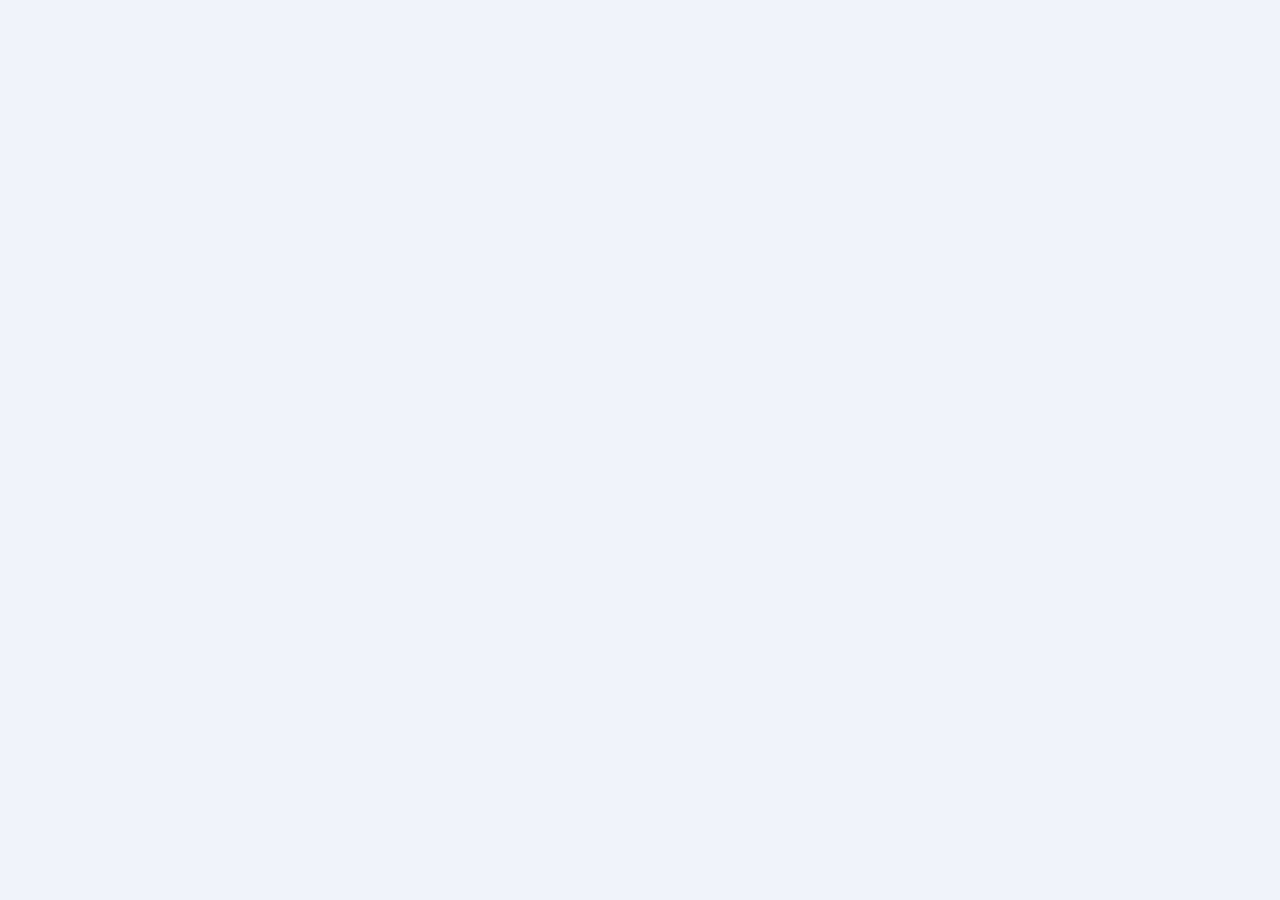
==== commit 26bffc0d: "3" ====
--- a/index.html
+++ b/index.html
@@ -3,7 +3,7 @@
 <head>
 <meta charset="UTF-8">
 <meta name="viewport" content="width=device-width, initial-scale=1.0, maximum-scale=1.0">
-<title>Sistem Guru Ganti — K-SpeEdS</title>
+<title>Jadual Ganti — Sistem Guru Ganti</title>
 <link rel="manifest" href="manifest.json">
 <meta name="theme-color" content="#0f2044">
 <meta name="mobile-web-app-capable" content="yes">
@@ -17,253 +17,26 @@
 <link href="https://fonts.googleapis.com/css2?family=Plus+Jakarta+Sans:wght@400;500;600;700;800;900&family=JetBrains+Mono:wght@400;600;700&display=swap" rel="stylesheet">
 <link rel="stylesheet" href="css/style.css">
 <link rel="stylesheet" href="css/relief-extra.css">
-<script src="https://cdnjs.cloudflare.com/ajax/libs/html2pdf.js/0.10.1/html2pdf.bundle.min.js"></script>
 </head>
 <body>
 
-<!-- ══════════ NAVBAR ══════════ -->
-<div class="navbar">
-  <div class="navbar-inner">
-    <div class="navbar-brand">
-      <div class="navbar-icon"><i class="fas fa-user-clock"></i></div>
-      <div>
-        <div class="navbar-title">SISTEM GURU GANTI</div>
-        <div class="navbar-sub">K-SpeEdS</div>
-      </div>
-    </div>
-    <div id="auth-box" class="auth-box">
-      <button id="btn-login" class="btn-auth" onclick="ReliefApp.login()">
-        <i class="fab fa-google"></i> Log Masuk
-      </button>
-      <div id="user-chip" class="user-chip hidden">
-        <img id="user-photo" class="user-photo" src="" alt="">
-        <div class="user-meta">
-          <div id="user-name" class="user-name">—</div>
-          <div id="user-role" class="user-role">—</div>
-        </div>
-        <button class="btn-logout" onclick="ReliefApp.logout()" title="Log Keluar"><i class="fas fa-sign-out-alt"></i></button>
-      </div>
-    </div>
-  </div>
-</div>
-
-<!-- ══════════ TAB BAR (dinamik ikut role) ══════════ -->
-<div class="tab-bar">
-  <div class="tab-bar-inner" id="tab-bar-inner">
-    <button class="tab-btn" data-tab="induk" onclick="ReliefApp.switchTab('induk')"><i class="fas fa-list-alt"></i> Induk</button>
-    <button class="tab-btn" data-tab="saya" data-need="login" onclick="ReliefApp.switchTab('saya')"><i class="fas fa-user"></i> Saya</button>
-    <button class="tab-btn" data-tab="kelas" data-need="login" onclick="ReliefApp.switchTab('kelas')"><i class="fas fa-door-open"></i> Kelas</button>
-    <button class="tab-btn" data-tab="papan" data-need="admin" onclick="ReliefApp.switchTab('papan')"><i class="fas fa-clipboard-list"></i> Papan</button>
-    <button class="tab-btn" data-tab="sejarah" data-need="admin" onclick="ReliefApp.switchTab('sejarah')"><i class="fas fa-archive"></i> Sejarah</button>
-    <button class="tab-btn" data-tab="admin" data-need="admin" onclick="ReliefApp.switchTab('admin')"><i class="fas fa-cog"></i> Admin</button>
-  </div>
-</div>
+<div id="nav-root"></div>
 
 <div class="main">
-
-  <div class="date-row">
-    <input type="date" id="datePicker" class="date-input" onchange="ReliefApp.onDateChange()">
-    <button class="btn-refresh" id="btn-refresh" onclick="ReliefApp.onDateChange()"><i class="fas fa-sync-alt" id="refresh-icon"></i> Muat Semula</button>
-  </div>
-
-  <!-- ═════════ TAB: JADUAL INDUK (awam) ═════════ -->
-  <div id="view-induk" class="fade-in">
+  <div id="page-gate"></div>
+  <div id="page-content" class="hidden">
+    <div class="date-row">
+      <input type="date" id="datePicker" class="date-input">
+      <button class="btn-refresh" id="btn-refresh"><i class="fas fa-sync-alt"></i> Muat Semula</button>
+    </div>
     <div id="induk-banner"></div>
     <div id="induk-content"></div>
-  </div>
-
-  <!-- ═════════ TAB: JADUAL SAYA (login) ═════════ -->
-  <div id="view-saya" class="hidden fade-in">
-    <div id="saya-lock" class="card"><div class="state-box"><div class="s-icon">🔒</div><div class="s-title">Log masuk untuk lihat jadual anda</div><div class="s-sub">Guna akaun Google untuk teruskan.</div></div></div>
-    <div id="saya-pickname" class="card hidden">
-      <div class="card-head"><div class="card-head-icon"><i class="fas fa-user-search"></i></div>
-        <div><div class="card-head-title">Pilih Nama Anda</div><div class="card-head-sub">Sekali sahaja — akan diingati untuk lepas ini</div></div></div>
-      <div class="card-body" style="position:relative;">
-        <div class="search-outer" id="search-outer">
-          <div class="search-field">
-            <i class="fas fa-search si-left"></i>
-            <input type="text" id="tsearch" class="search-input" placeholder="Taip nama guru..." autocomplete="off"
-              oninput="ReliefApp.onSearchInput()" onfocus="ReliefApp.onSearchFocus()">
-            <button class="si-clear" onclick="ReliefApp.clearSearch()"><i class="fas fa-times-circle"></i></button>
-          </div>
-          <div class="dd-wrap" id="ddwrap"></div>
-        </div>
-      </div>
-    </div>
-    <div id="saya-banner" class="hidden"></div>
-    <div id="t-banner" class="t-banner hidden fade-in">
-      <div class="t-av"><i class="fas fa-user-tie"></i></div>
-      <div style="min-width:0;flex:1;"><div class="t-name" id="t-name">—</div><div class="t-sub" id="t-sub">Guru</div></div>
-      <button class="t-chg" onclick="ReliefApp.changeTeacher()"><i class="fas fa-exchange-alt"></i> Tukar</button>
-    </div>
-    <div id="saya-content"></div>
-  </div>
-
-  <!-- ═════════ TAB: JADUAL KELAS (login) ═════════ -->
-  <div id="view-kelas" class="hidden fade-in">
-    <div id="kelas-lock" class="card"><div class="state-box"><div class="s-icon">🔒</div><div class="s-title">Log masuk untuk lihat jadual kelas</div><div class="s-sub">Guna akaun Google untuk teruskan.</div></div></div>
-    <div id="kelas-body" class="hidden">
-      <div id="kelas-banner" class="hidden"></div>
-      <div class="personal-table-wrap" id="kelas-picker-card">
-        <div class="pt-header"><div class="pt-header-icon"><i class="fas fa-door-open"></i></div>
-          <div><div class="pt-header-title">Pilih Kelas</div><div class="pt-header-sub">Lihat jadual penuh dan guru ganti bagi kelas</div></div></div>
-        <div class="kelas-select-wrap"><select id="kelas-select" class="kelas-select" onchange="ReliefApp.onKelasChange()"><option value="">— Pilih Kelas —</option></select></div>
-      </div>
-      <div id="kelas-content"></div>
-    </div>
-  </div>
-
-  <!-- ═════════ TAB: PAPAN HARIAN (admin) ═════════ -->
-  <div id="view-papan" class="hidden fade-in">
-    <div id="papan-loading" class="hidden state-box"><div class="spinner"></div><div class="s-sub">Memuatkan...</div></div>
-    <div id="papan-content" class="hidden fade-in">
-      <div class="card">
-        <div class="card-head"><div class="card-head-icon" style="background:linear-gradient(135deg,#dc2626,#b91c1c);"><i class="fas fa-user-slash"></i></div>
-          <div><div class="card-head-title">Tandakan Guru Tidak Hadir</div><div class="card-head-sub">Pilih guru & sebab ketidakhadiran</div></div></div>
-        <div class="card-body">
-          <div style="display:flex;gap:8px;flex-wrap:wrap;margin-bottom:12px;">
-            <select id="absent-teacher-select" class="input-field" style="flex:2;min-width:180px;"></select>
-            <select id="absent-reason-select" class="input-field" style="flex:1;min-width:160px;">
-              <option value="">— Sebab —</option>
-              <option>Urusan Rasmi</option><option>Cuti</option><option>Keluar Waktu Bekerja</option>
-            </select>
-            <button class="btn btn-primary btn-sm" onclick="ReliefApp.addAbsent()"><i class="fas fa-plus"></i> Tambah</button>
-          </div>
-          <div id="absent-tags-container" class="absent-tags"></div>
-        </div>
-      </div>
-      <div id="assign-list-wrap"></div>
-      <div class="card" id="confirm-card">
-        <div class="card-body" style="display:flex;gap:10px;flex-wrap:wrap;justify-content:space-between;align-items:center;">
-          <div id="board-status-chip"></div>
-          <div style="display:flex;gap:8px;">
-            <button class="btn btn-success btn-sm" onclick="ReliefApp.generatePdf()"><i class="fas fa-file-pdf"></i> Jana PDF</button>
-            <button class="btn btn-primary btn-sm" onclick="ReliefApp.confirmBoard()"><i class="fas fa-check-circle"></i> Sahkan Tapak</button>
-          </div>
-        </div>
-      </div>
-    </div>
-    <div id="papan-empty" class="state-box hidden"><div class="s-icon">📋</div><div class="s-title">Tiada Data</div></div>
-  </div>
-
-  <!-- ═════════ TAB: SEJARAH (admin) ═════════ -->
-  <div id="view-sejarah" class="hidden fade-in">
-    <div class="card">
-      <div class="card-body" style="display:flex;justify-content:space-between;align-items:center;flex-wrap:wrap;gap:10px;">
-        <div style="font-weight:700;color:var(--navy);">Arkib Guru Ganti</div>
-        <button class="btn btn-success btn-sm" onclick="ReliefApp.printArchive()"><i class="fas fa-file-pdf"></i> Jana PDF</button>
-      </div>
-    </div>
-    <div id="history-container"></div>
-  </div>
-
-  <!-- ═════════ TAB: ADMIN ═════════ -->
-  <div id="view-admin" class="hidden fade-in">
-
-    <div class="card admin-section">
-      <div class="card-head"><div class="card-head-icon"><i class="fas fa-file-upload"></i></div>
-        <div><div class="card-head-title">Muat Naik Jadual ASC</div><div class="card-head-sub">Fail .xml daripada aSc Timetables</div></div></div>
-      <div class="card-body">
-        <div class="file-drop" onclick="document.getElementById('xmlFile').click()">
-          <input type="file" id="xmlFile" accept=".xml" style="display:none;">
-          <i class="fas fa-cloud-upload-alt" style="font-size:2rem;color:var(--teal);display:block;margin-bottom:12px;"></i>
-          <div style="font-weight:800;color:var(--navy);">Ketik untuk pilih fail XML</div>
-        </div>
-        <div id="setup-loading" class="hidden" style="margin-top:16px;text-align:center;"><div class="spinner"></div><div class="s-sub" id="setup-loading-msg">Memproses...</div></div>
-        <div id="setup-msg" style="margin-top:12px;font-size:var(--fs-sm);font-weight:700;"></div>
-      </div>
-    </div>
-
-    <div class="card admin-section">
-      <div class="card-head"><div class="card-head-icon" style="background:linear-gradient(135deg,#0ea5e9,#0284c7);"><i class="fas fa-image"></i></div>
-        <div><div class="card-head-title">Logo Sekolah</div><div class="card-head-sub">Dipaparkan dalam output PDF</div></div></div>
-      <div class="card-body">
-        <div style="display:flex;align-items:center;gap:16px;flex-wrap:wrap;">
-          <div id="logo-preview-wrap" style="width:80px;height:80px;border-radius:12px;border:2px dashed #cbd5e1;display:flex;align-items:center;justify-content:center;background:#f8fafc;overflow:hidden;">
-            <span id="logo-preview-empty" style="color:#94a3b8;font-size:.7rem;text-align:center;padding:6px;">Tiada logo</span>
-            <img id="logo-preview-img" style="display:none;width:100%;height:100%;object-fit:contain;">
-          </div>
-          <div style="flex:1;min-width:160px;">
-            <div style="display:flex;gap:8px;flex-wrap:wrap;">
-              <label class="btn btn-primary btn-sm" style="cursor:pointer;">
-                <i class="fas fa-upload"></i> Pilih Gambar
-                <input type="file" id="logoFileInput" accept="image/*" style="display:none;" onchange="ReliefApp.previewLogo(event)">
-              </label>
-              <button id="btn-save-logo" class="btn btn-success btn-sm hidden" onclick="ReliefApp.saveLogoAction()"><i class="fas fa-save"></i> Simpan</button>
-              <button class="btn-ghost btn-sm" style="color:#e53e3e;border-color:#e53e3e;" onclick="ReliefApp.removeLogoAction()"><i class="fas fa-trash"></i></button>
-            </div>
-          </div>
-        </div>
-      </div>
-    </div>
-
-    <div class="card admin-section">
-      <div class="card-head"><div class="card-head-icon" style="background:linear-gradient(135deg,#7c3aed,#6d28d9);"><i class="fas fa-user-plus"></i></div>
-        <div><div class="card-head-title">Guru Tambahan</div><div class="card-head-sub">Guru yang tiada dalam jadual ASC</div></div></div>
-      <div class="card-body">
-        <div style="display:flex;gap:8px;margin-bottom:12px;flex-wrap:wrap;">
-          <input type="text" id="extraTeacherName" placeholder="Nama penuh guru..." class="input-field" style="flex:2;min-width:140px;">
-          <input type="text" id="extraTeacherShort" placeholder="Singkatan" class="input-field" style="flex:1;min-width:80px;max-width:110px;">
-          <button class="btn btn-primary btn-sm" onclick="ReliefApp.addExtraTeacherAction()"><i class="fas fa-plus"></i> Tambah</button>
-        </div>
-        <div id="extra-teacher-list"></div>
-      </div>
-    </div>
-
-    <div class="card admin-section">
-      <div class="card-head"><div class="card-head-icon" style="background:linear-gradient(135deg,#059669,#047857);"><i class="fas fa-users-cog"></i></div>
-        <div><div class="card-head-title">Pengurusan Pengguna</div><div class="card-head-sub">Tetapkan role Admin untuk pengguna yang log masuk</div></div></div>
-      <div class="card-body"><div id="user-mgmt-list">Memuatkan...</div></div>
-    </div>
-
-  </div><!-- /view-admin -->
-
-  <div class="ro-note"><i class="fas fa-lock" style="font-size:.65rem;"></i> Jadual Induk paparan awam · Log masuk untuk lihat jadual peribadi</div>
-</div><!-- /main -->
-
-<!-- ══════════ MODALS ══════════ -->
-<div id="assignModal" class="modal-overlay hidden">
-  <div class="modal-box">
-    <div class="modal-head"><div id="assign-modal-title">Tetapkan Guru Ganti</div><button onclick="ReliefApp.closeAssignModal()" class="modal-x"><i class="fas fa-times"></i></button></div>
-    <div class="modal-body">
-      <input type="text" id="assign-search" class="input-field" placeholder="Cari nama guru..." style="margin-bottom:10px;" oninput="ReliefApp.renderAssignList()">
-      <div id="assign-available-list" class="assign-teacher-list"></div>
-      <label style="display:flex;align-items:center;gap:6px;margin-top:10px;font-size:.8rem;">
-        <input type="checkbox" id="override-toggle" onchange="ReliefApp.toggleOverride()"> Papar semua guru (termasuk yang sibuk)
-      </label>
-      <textarea id="assign-note" class="input-field" placeholder="Catatan (pilihan)..." style="margin-top:10px;width:100%;min-height:60px;"></textarea>
-      <div style="display:flex;gap:8px;margin-top:12px;">
-        <button class="btn btn-ghost btn-sm" onclick="ReliefApp.clearAssignment()"><i class="fas fa-times"></i> Kosongkan</button>
-        <button class="btn btn-primary btn-sm" onclick="ReliefApp.saveNoteOnly()"><i class="fas fa-save"></i> Simpan Catatan</button>
-      </div>
-    </div>
-  </div>
-</div>
-
-<div id="reasonModal" class="modal-overlay hidden">
-  <div class="modal-box modal-box-sm">
-    <div class="modal-head">Pilih Sebab Ketidakhadiran<button onclick="ReliefApp.closeReasonModal()" class="modal-x"><i class="fas fa-times"></i></button></div>
-    <div class="modal-body">
-      <button class="btn btn-ghost" style="width:100%;margin-bottom:8px;" onclick="ReliefApp.pickReason('Urusan Rasmi')">Urusan Rasmi</button>
-      <button class="btn btn-ghost" style="width:100%;margin-bottom:8px;" onclick="ReliefApp.pickReason('Cuti')">Cuti</button>
-      <button class="btn btn-ghost" style="width:100%;" onclick="ReliefApp.pickReason('Keluar Waktu Bekerja')">Keluar Waktu Bekerja</button>
-    </div>
-  </div>
-</div>
-
-<div id="confirmModal" class="confirm-overlay hidden">
-  <div class="confirm-box">
-    <div id="confirm-title" class="confirm-title">Sahkan</div>
-    <div id="confirm-msg" class="confirm-msg"></div>
-    <div class="confirm-actions">
-      <button id="confirm-cancel-btn" class="confirm-btn confirm-btn-cancel">Batal</button>
-      <button id="confirm-ok-btn" class="confirm-btn confirm-btn-ok">OK</button>
-    </div>
+    <div class="ro-note"><i class="fas fa-lock" style="font-size:.65rem;"></i> Jadual Induk paparan awam · Log masuk di <strong>Ruang Guru</strong> untuk jadual peribadi</div>
   </div>
 </div>
 
 <div id="toast" class="toast hidden"></div>
 
-<script type="module" src="js/main.js"></script>
+<script type="module" src="js/page-jadual.js"></script>
 </body>
 </html>
--- a/css/relief-extra.css
+++ b/css/relief-extra.css
@@ -5,6 +5,7 @@
    ═══════════════════════════════════════════════════ */
 
 .auth-box{display:flex;align-items:center;}
+.auth-loading{color:rgba(255,255,255,.75);font-size:.75rem;font-weight:700;display:flex;align-items:center;gap:6px;}
 .btn-auth{display:flex;align-items:center;gap:8px;background:#fff;color:var(--navy);border:none;border-radius:20px;padding:8px 16px;font-weight:800;font-size:.78rem;cursor:pointer;font-family:'Plus Jakarta Sans',sans-serif;}
 .btn-auth:active{opacity:.85;}
 .user-chip{display:flex;align-items:center;gap:8px;background:rgba(255,255,255,.12);border:1px solid rgba(255,255,255,.2);border-radius:22px;padding:5px 8px 5px 5px;}
@@ -43,3 +44,29 @@
   .tab-bar-inner{overflow-x:visible;}
 }
 .tab-bar-inner{overflow-x:auto;-webkit-overflow-scrolling:touch;}
+
+/* ═══════════════════════════════════════════════════
+   PAGE NAV (multi-page) — desktop horizontal, drawer utk tablet/phone
+   ═══════════════════════════════════════════════════ */
+.navbar-inner{display:flex;align-items:center;gap:14px;}
+.hamburger-btn{display:none;background:none;border:none;color:#fff;font-size:1.15rem;cursor:pointer;padding:4px 6px;flex-shrink:0;}
+.page-nav-desktop{display:flex;gap:4px;flex:1;}
+.page-link{display:flex;align-items:center;gap:7px;color:rgba(255,255,255,.72);text-decoration:none;font-size:.8rem;font-weight:700;padding:8px 12px;border-radius:10px;transition:all .15s;white-space:nowrap;}
+.page-link:hover{color:#fff;background:rgba(255,255,255,.08);}
+.page-link.active{color:#fff;background:rgba(255,255,255,.16);}
+
+.drawer-overlay{position:fixed;inset:0;background:rgba(15,32,68,.55);z-index:299;opacity:0;pointer-events:none;transition:opacity .2s;}
+.drawer-overlay.open{opacity:1;pointer-events:auto;}
+.drawer{position:fixed;top:0;left:0;bottom:0;width:280px;max-width:82vw;background:#fff;z-index:300;transform:translateX(-100%);transition:transform .25s ease;box-shadow:6px 0 24px rgba(0,0,0,.2);display:flex;flex-direction:column;}
+.drawer.open{transform:translateX(0);}
+.drawer-head{display:flex;align-items:center;gap:10px;padding:16px;border-bottom:1.5px solid var(--border);}
+.drawer-close{margin-left:auto;background:none;border:none;color:var(--muted);font-size:1.1rem;cursor:pointer;padding:6px;}
+.page-nav-drawer{display:flex;flex-direction:column;padding:10px;}
+.drawer-link{display:flex;align-items:center;gap:12px;color:var(--navy);text-decoration:none;font-size:.88rem;font-weight:700;padding:13px 12px;border-radius:10px;}
+.drawer-link i{width:18px;text-align:center;color:var(--teal);}
+.drawer-link:hover,.drawer-link.active{background:#eef4ff;}
+
+@media (max-width:899px){
+  .hamburger-btn{display:block;}
+  .page-nav-desktop{display:none;}
+}
